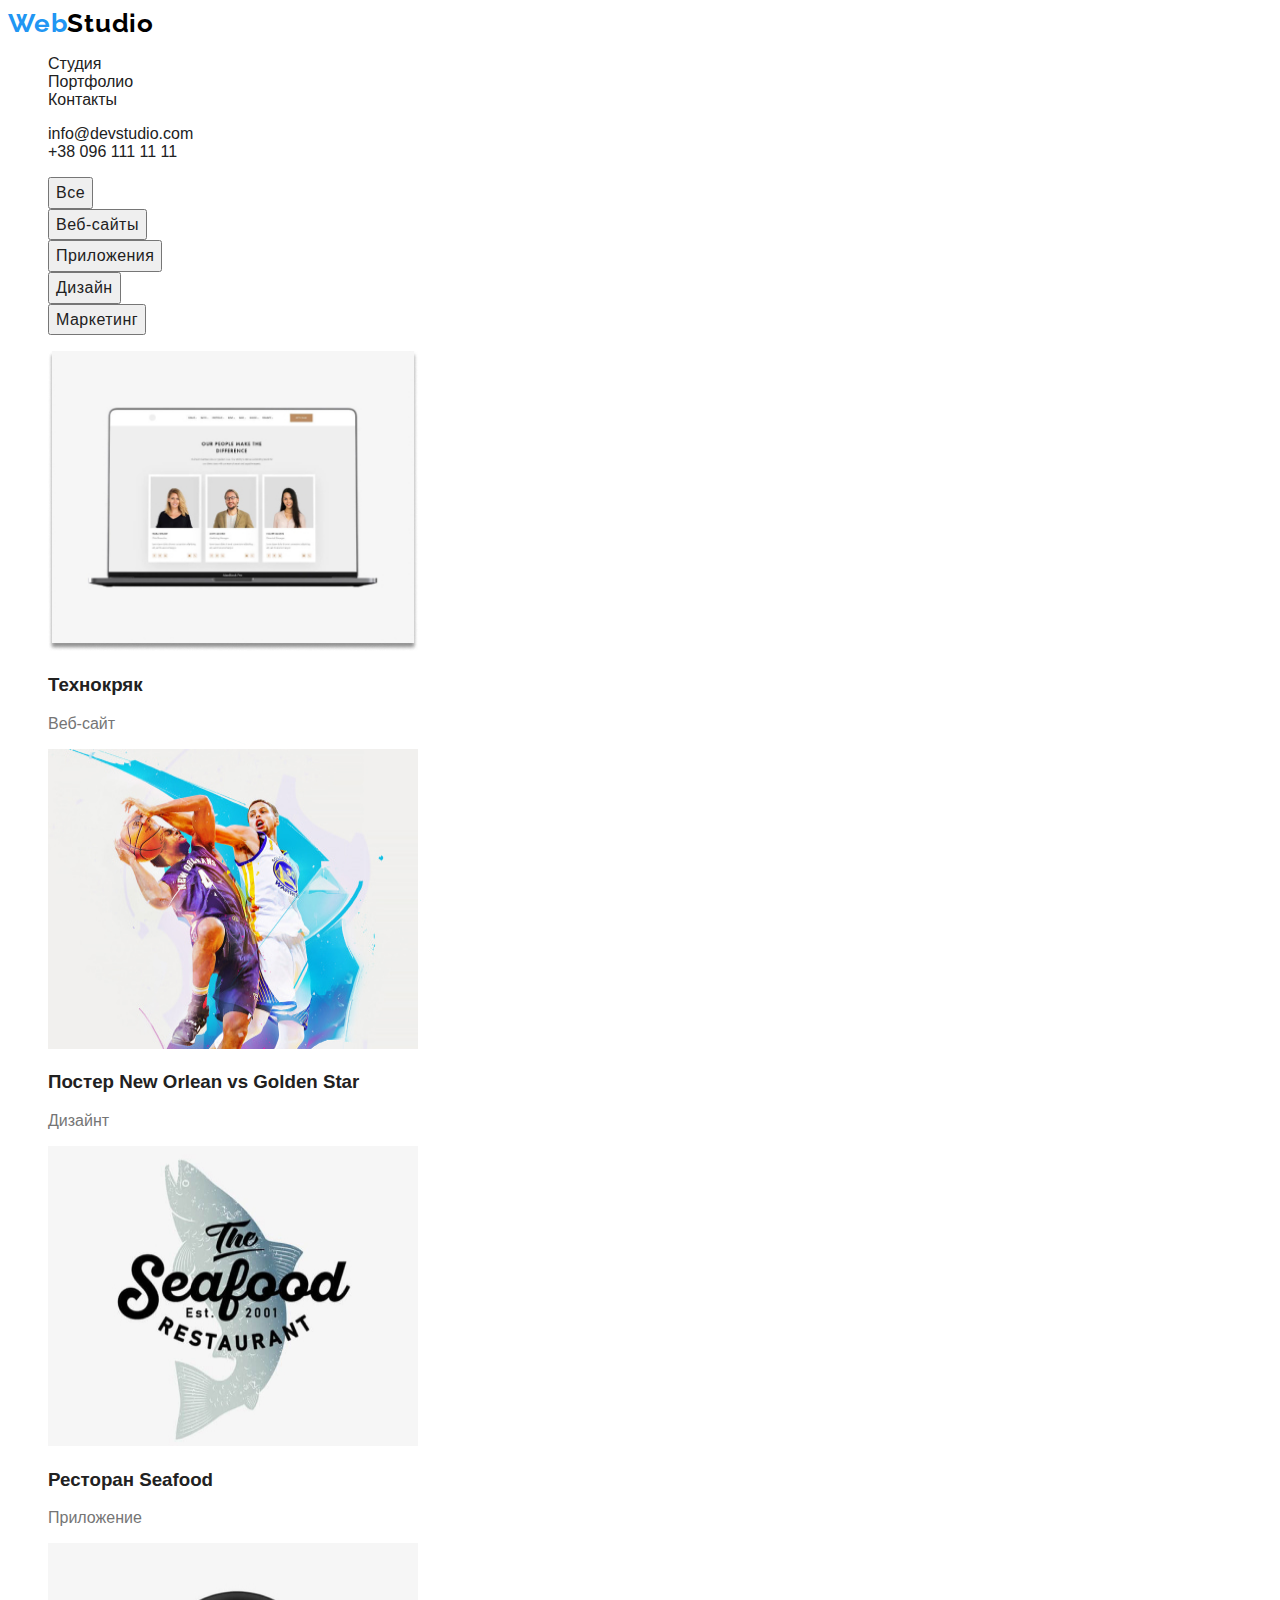
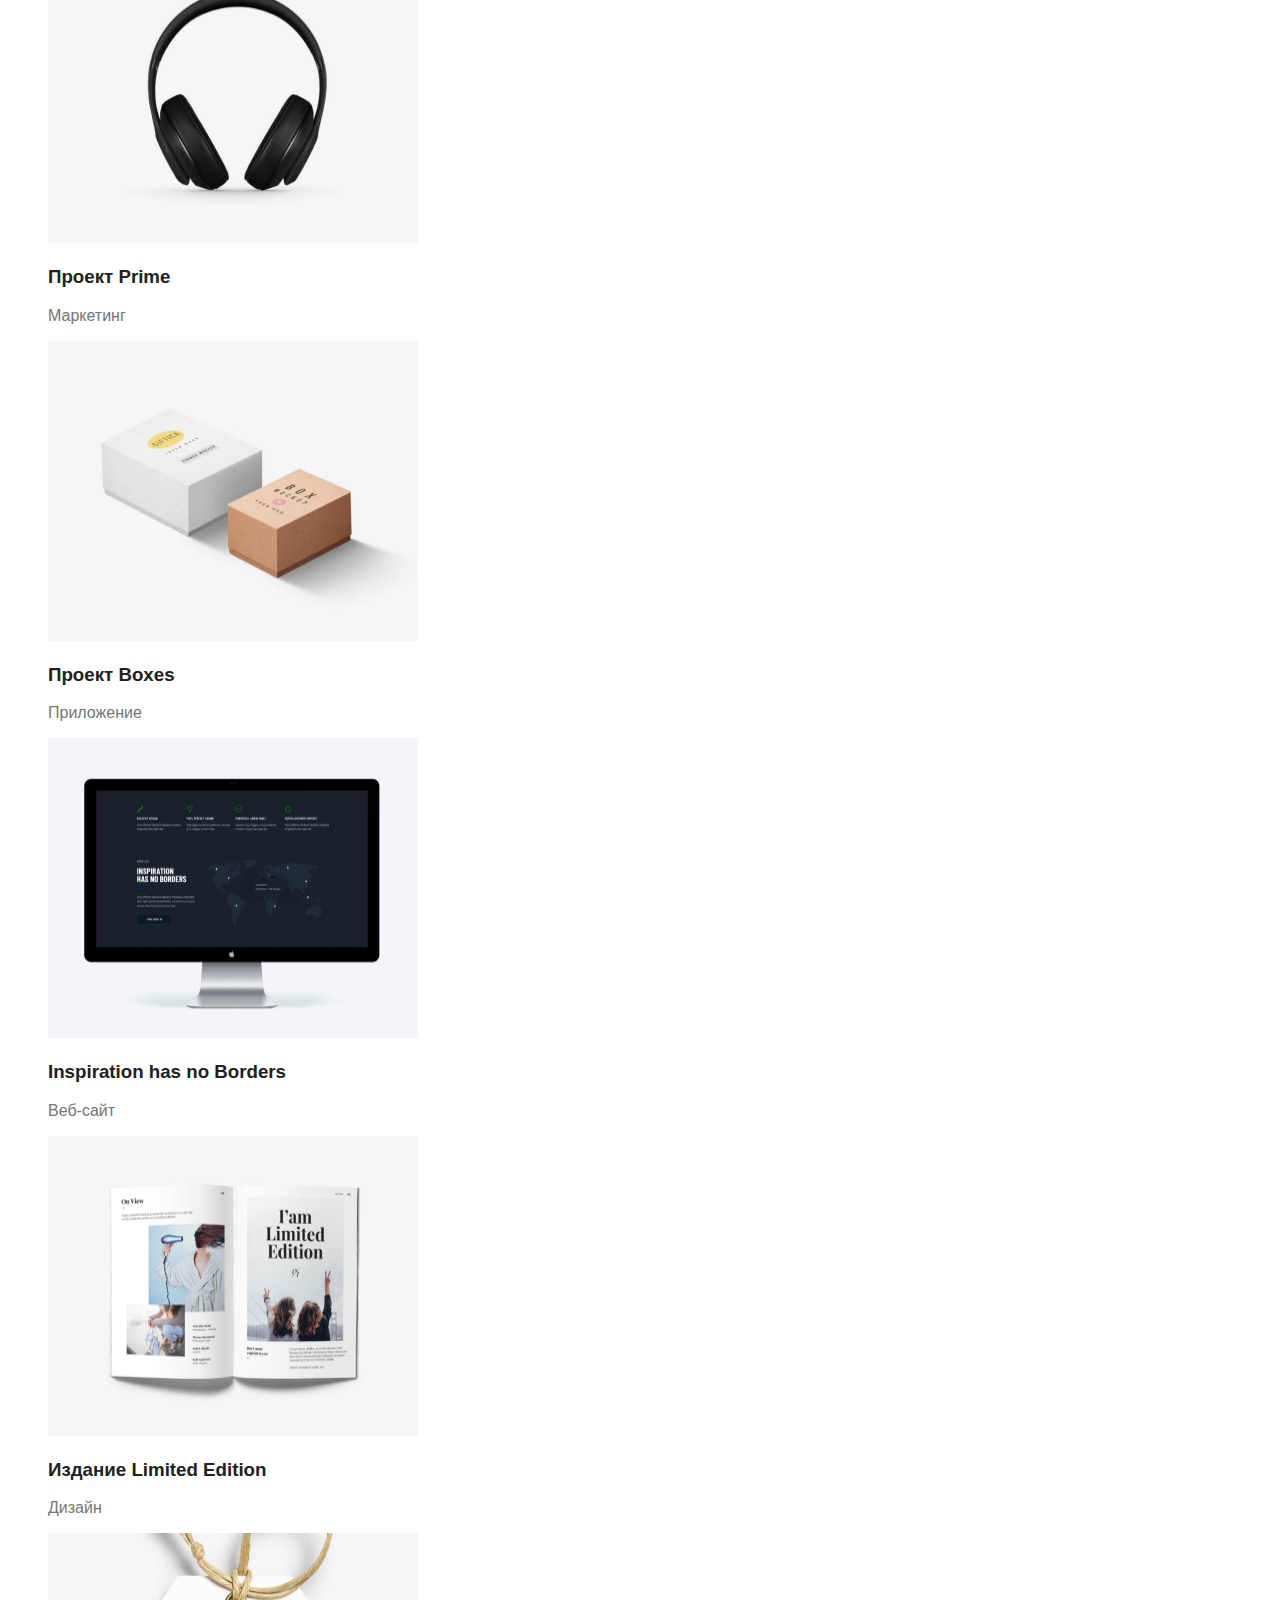
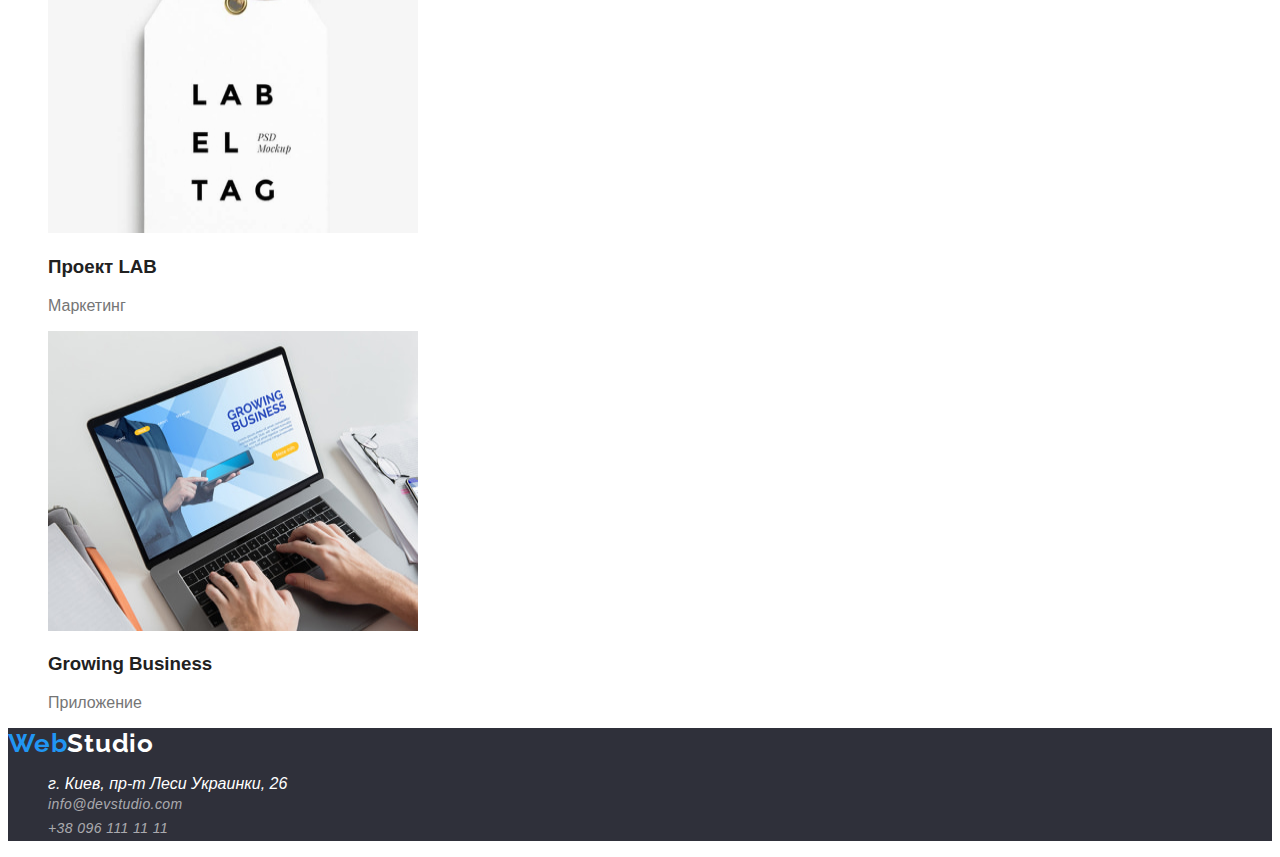
==== portfolio.html @ 15fe9e62 "Class footer" ====
<!DOCTYPE html>
<html lang="ru">
<head>
    <meta charset="UTF-8">
    <meta http-equiv="X-UA-Compatible" content="IE=edge">
    <meta name="viewport" content="width=device-width, initial-scale=1.0">
    <title>Портфолио</title>
    <link href="https://fonts.googleapis.com/css2?family=Raleway:wght@700&family=Roboto:wght@400;500;700;900&display=swap" 
    rel="stylesheet">
    <link rel="stylesheet" href="./css/styles.css">
</head>
<body>
    <!-- навигация -->
    <header>
        <a href="#" class="logo"><span>Web</span>Studio</a>
        <nav class="site-nav">
            <ul>
                <li><a href="index.html">Студия</a></li>
                <li><a href="portfolio.html">Портфолио</a></li>
                <li><a href="#">Контакты</a></li>
            </ul>
        </nav>
        <ul class="auth-nav">
            <li><a href="mailto:info@devstudio.com">info@devstudio.com</a></li>
            <li><a href="tel:+380961111111">+38 096 111 11 11</a></li>
        </ul>
    </header>
    <main>
        <!-- Кнопки фильтра -->
        <section>
            <h1 hidden>Фильтр</h1>
            <ul>
                <li><button type="button" class="button-filtr">Все</button></li>
                <li><button type="button" class="button-filtr">Веб-сайты</button></li>
                <li><button type="button" class="button-filtr">Приложения</button></li>
                <li><button type="button" class="button-filtr">Дизайн</button></li>
                <li><button type="button" class="button-filtr">Маркетинг</button></li>
            </ul>
        </section>
   


    <!-- Секция Портфолио -->
        <section>
            <h2 hidden >Портфолио</h2>
            <ul>
                <li>
                    <img src="./images/portfolio/imgp1.jpg" alt="Экран ноутбука" 
                    width="370" 
                    height="300">
                    <h3 class="title">Технокряк</h3> 
                    <p>Веб-сайт</p>
                </li>
                <li>
                    <img src="./images/portfolio/imgp2.jpg" alt="Баскетболисты" 
                    width="370" 
                    height="300">
                    <h3 class="title">Постер New Orlean vs Golden Star</h3> 
                    <p>Дизайнт</p>
                </li>
                <li>
                    <img src="./images/portfolio/imgp3.jpg" alt="Логотип ресторана Seafood" 
                    width="370" 
                    height="300">
                    <h3 class="title">Ресторан Seafood</h3> 
                    <p>Приложение</p>
                </li>
                <li>
                    <img src="./images/portfolio/imgp4.jpg" alt="Безпроводные наушники"
                    
                    width="370" 
                    height="300">
                    <h3 class="title">Проект Prime</h3> 
                    <p>Маркетинг</p>
                </li>
                <li>
                    <img src="./images/portfolio/imgp5.jpg" alt="Две коробки" 
                    width="370" 
                    height="300">
                    <h3 class="title">Проект Boxes</h3> 
                    <p>Приложение</p>
                </li>
                <li>
                    <img src="./images/portfolio/imgp6.jpg" alt="Екран компьютера"
                    width="370"
                    height="300">
                    <h3 class="title">Inspiration has no Borders</h3> 
                    <p>Веб-сайт</p>
                </li>
                <li>
                    <img src="./images/portfolio/imgp7.jpg" alt="Развернутая книга" 
                    width="370" 
                    height="300">
                    <h3 class="title">Издание Limited Edition</h3> 
                    <p>Дизайн</p>
                </li>
                <li>
                    <img src="./images/portfolio/imgp8.jpg" alt="Бирка Labletag" 
                    width="370" 
                    height="300">
                    <h3 class="title">Проект LAB</h3> 
                    <p>Маркетинг</p>
                </li>
                <li>
                    <img src="./images/portfolio/imgp9.jpg" alt="Открытый Ноутбук" 
                    width="370" 
                    height="300">
                    <h3 class="title">Growing Business</h3> 
                    <p>Приложение</p>
                </li>
            </ul>
        </section>

    </main>
    <!-- Подвал, футер -->
    <footer class="footer">
        <a class="logo-foot" href="#"><span>Web</span>Studio</a>
        <address>
            <ul>
                <li>
                   <a class="link-map" href="https://goo.gl/maps/UUaV6C99xNGQSZhZA">г. Киев, пр-т Леси Украинки, 26</a></li>
                <li><a class="contacts" href="mailto:info@devstudio.com">info@devstudio.com</a></li>
                <li><a class="contacts" href="tel:+380961111111">+38 096 111 11 11</a></li>
            </ul>        
        </address>      
    </footer>
   
</body>
</html>
---- css/styles.css ----
:root {
  --acsent-color: #2196f3;
}
body {
  background-color: #ffffff;
  color: #757575;
  font-family: 'Roboto';
  font-family: sans-serif;
}

/* Цвет логотипа */
.logo {
  color: #000000;
  font-family: 'Raleway';
  font-weight: 700;
  font-size: 26px;
  line-height: 1.2;
  letter-spacing: 0.03em;
}
.logo:hover,
.logo:focus {
  color: var(--acsent-color);
}
span {
  color: var(--acsent-color);
}
/* ссылки без подчеркивания */
a {
  text-decoration: none;
  color: #212121;
}
a:hover,
a:focus {
  color: var(--acsent-color);
}
/* Список без маркеров */
ul {
  list-style: none;
}
/* Навигация и автор */
.site-nav .auto-nav {
  font-size: 14px;
  font-weight: 500;
  line-height: 1.1;
  letter-spacing: 0.02em;
}
/* Заголовок 1   */
.order-type {
  background-color: #2f303a;
}
h1 {
  color: #ffffff;
  font-weight: 900;
  font-size: 44px;
  line-height: 1.4;
  text-align: center;
  letter-spacing: 0.06em;
  text-transform: uppercase;
}
/* Цвет заголовков h2, h3 */
.title {
  color: #212121;
}
/* Курсор кнопки */
button {
  cursor: pointer;
}
/* Кнопка Заказать услугу */
.button-order {
  background-color: #2196f3;
  color: #ffffff;
  font-weight: 700;
  font-size: 16px;
  line-height: 1.8;
  display: flex;
  letter-spacing: 0.06em;
}

.button-order:hover,
.button-order:focus {
  opacity: 0.5;
}
/* Кнопки фильтра */
.button-filtr {
  color: #212121;
  font-weight: 500;
  font-size: 16px;
  text-align: center;
  line-height: 1.6;
  letter-spacing: 0.03em;
}
.button-filtr:hover,
.button-filtr:focus {
  background-color: #2196f3;
  color: #ffffff;
}
/* Footer */
.footer {
  background-color: #2f303a;
}
.logo-foot {
  color: #ffffff;
  font-family: 'Raleway';
  font-weight: 700;
  font-size: 26px;
  line-height: 1.2;
  letter-spacing: 0.03em;
}
/* Адрес - карта */
.link-map {
  color: #ffffff;
}

.contacts {
  color: #ffffff99;
  font-size: 14px;
  line-height: 1.7;
  letter-spacing: 0.03em;
}
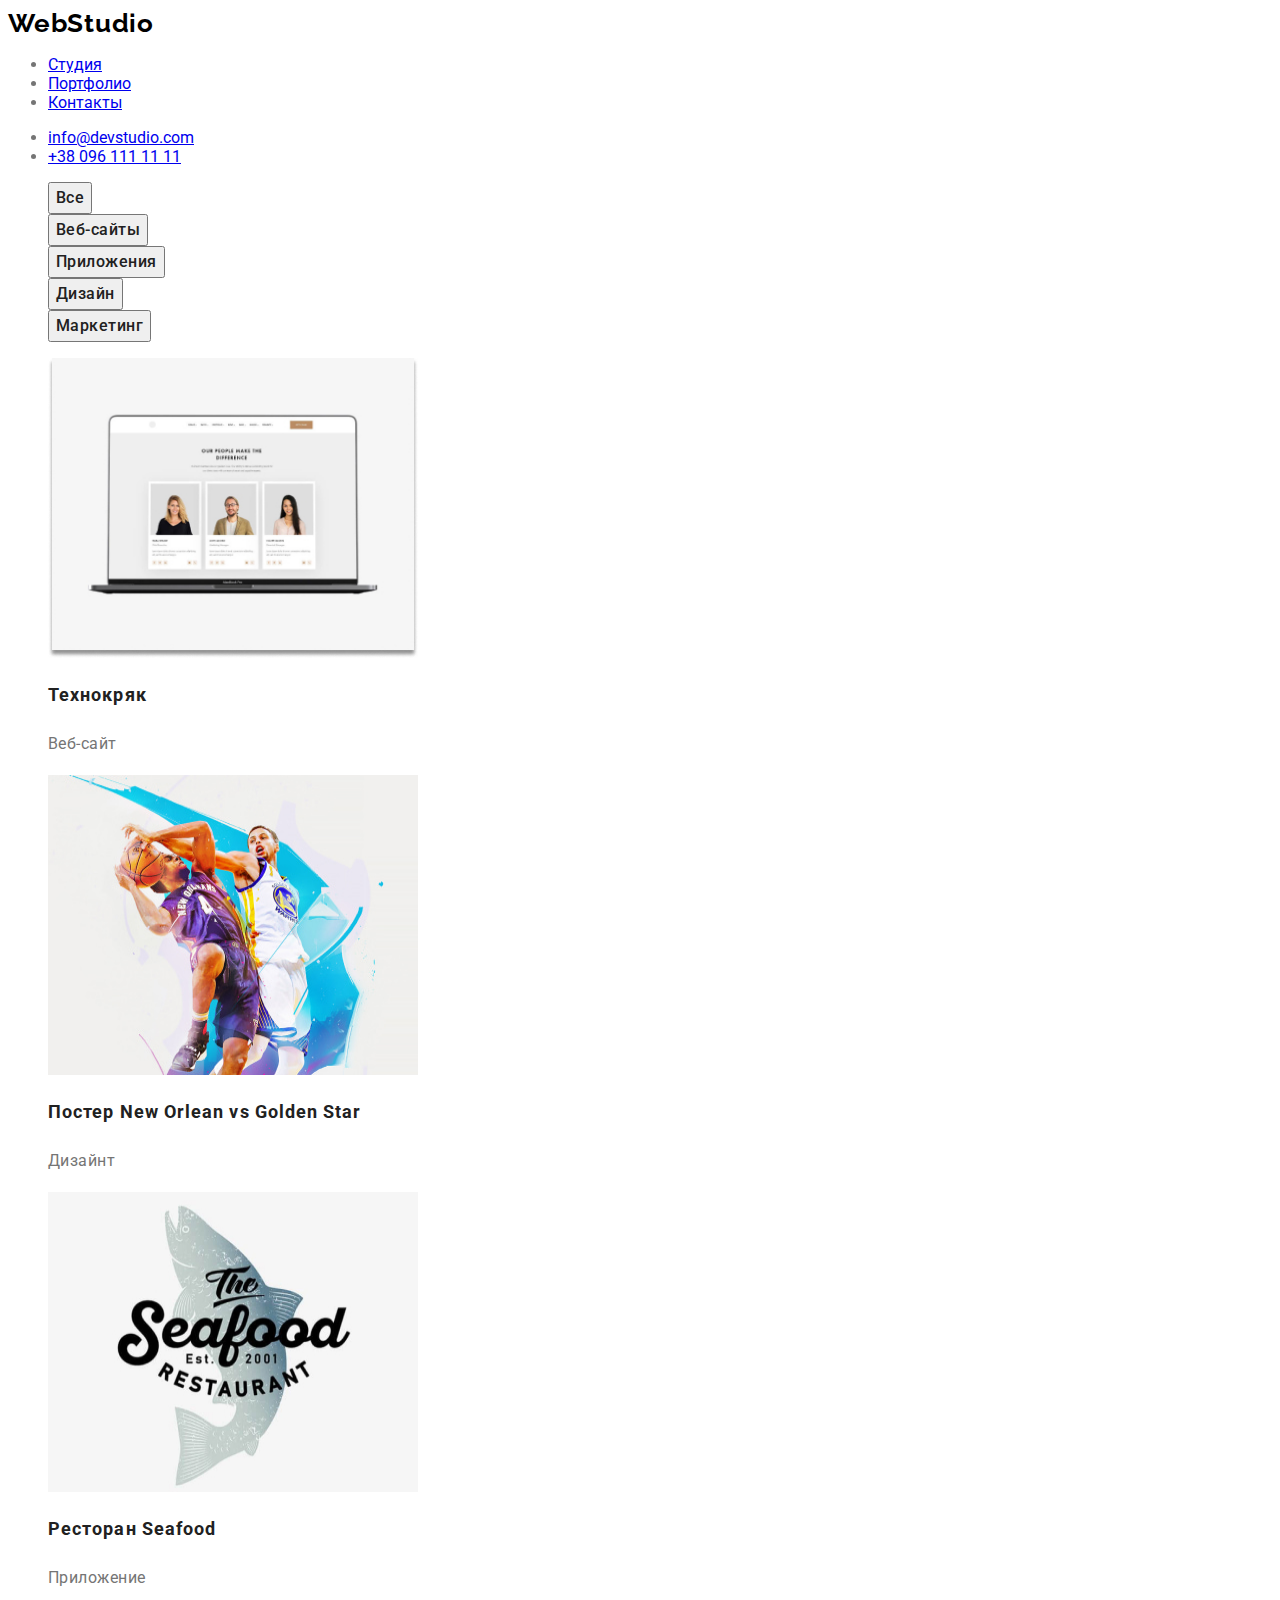
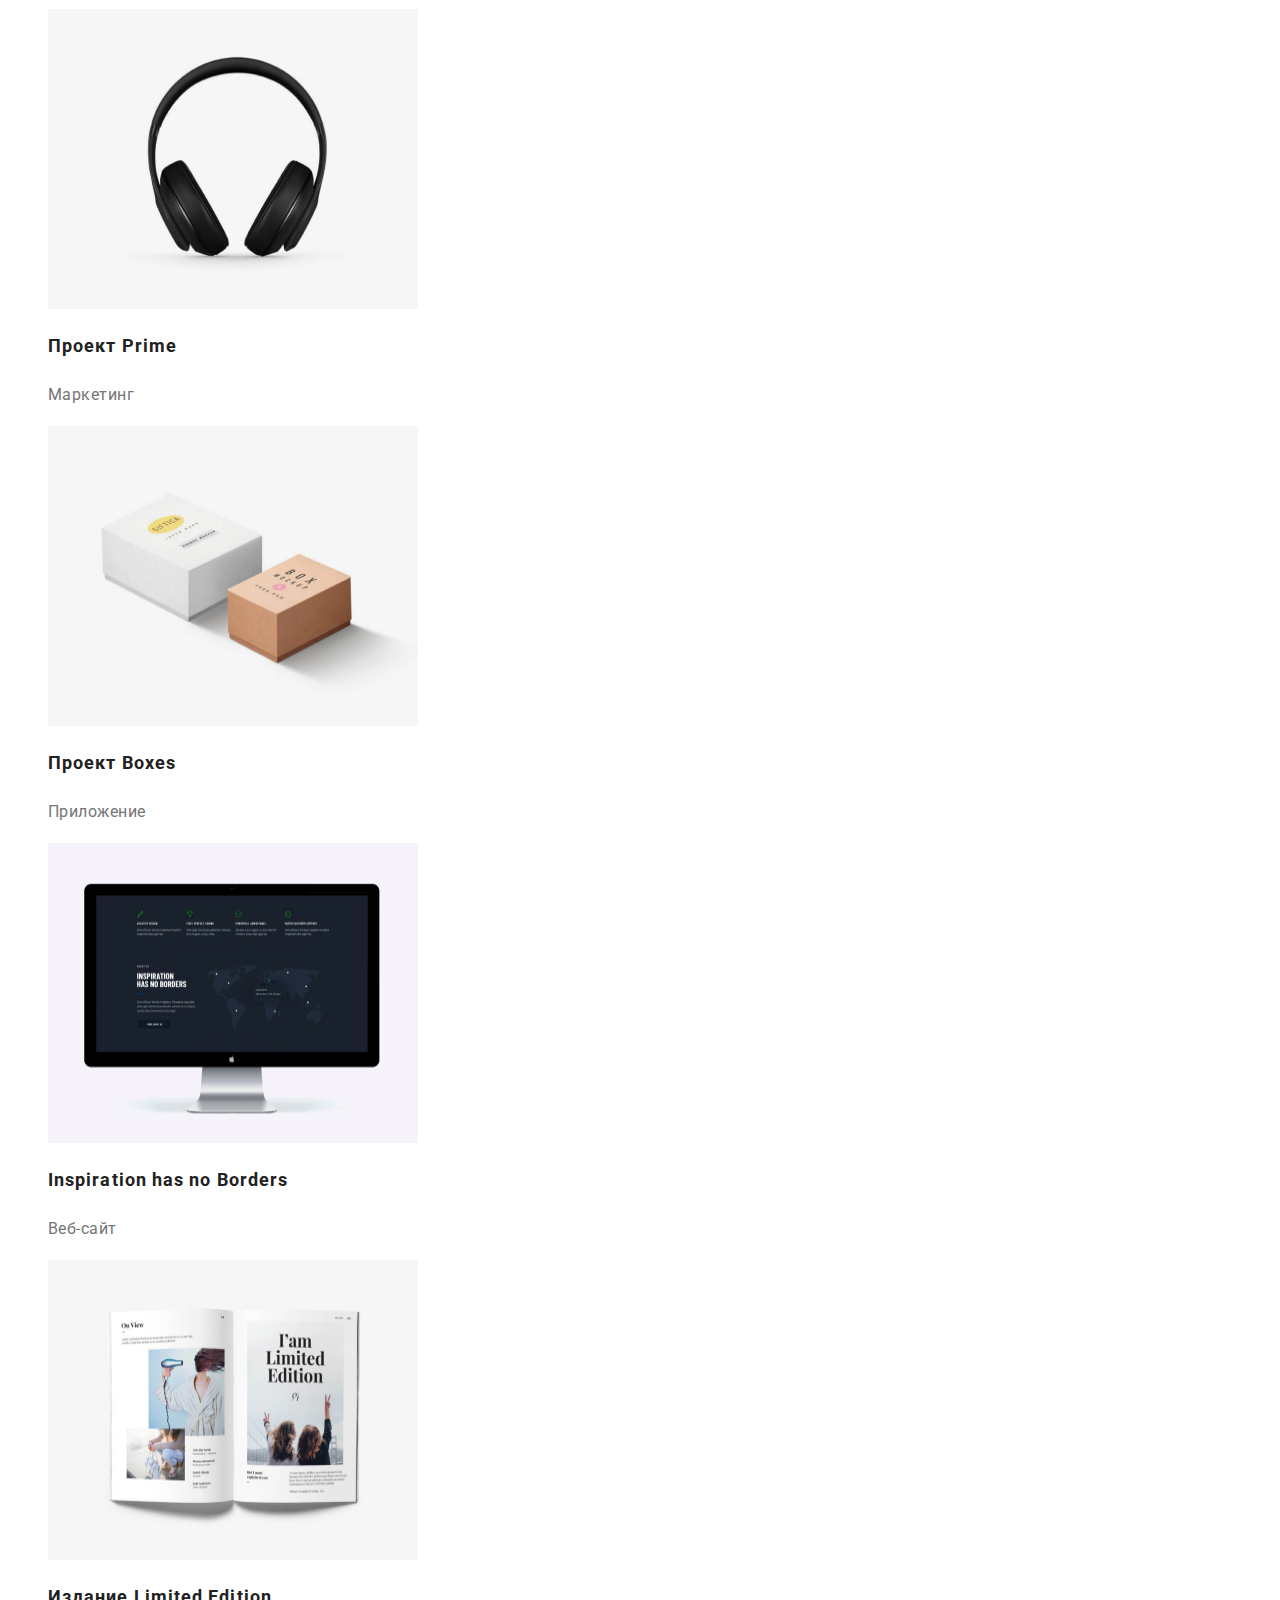
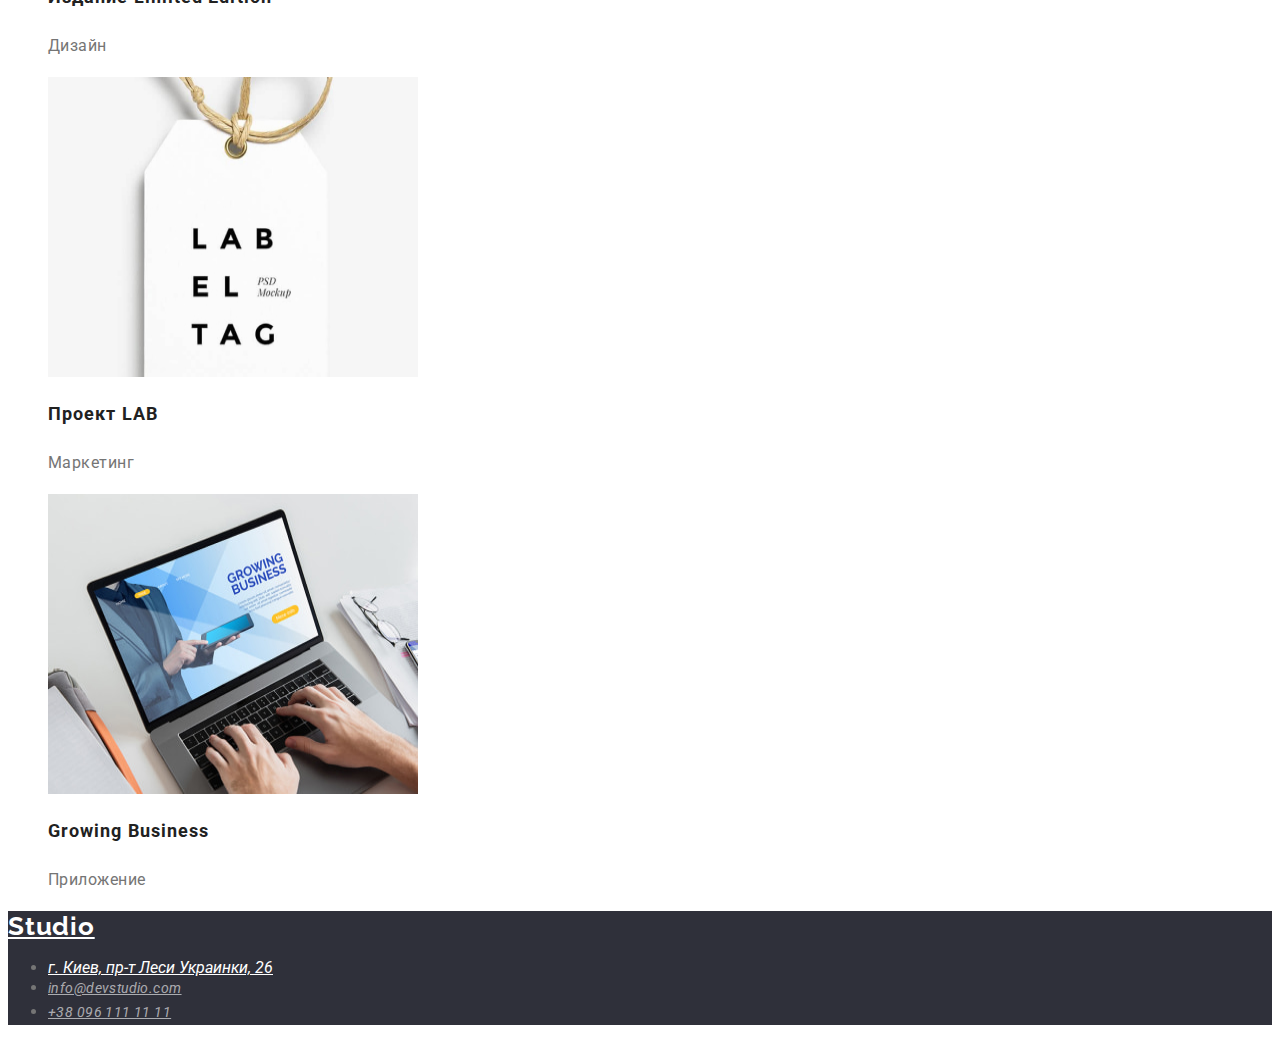
==== commit c3f6f859: "edit" ====
--- a/portfolio.html
+++ b/portfolio.html
@@ -12,7 +12,7 @@
 <body>
     <!-- навигация -->
     <header>
-        <a href="#" class="logo"><span>Web</span>Studio</a>
+        <a href="#" class="logo">WebStudio</a>
         <nav class="site-nav">
             <ul>
                 <li><a href="index.html">Студия</a></li>
@@ -29,84 +29,79 @@
         <!-- Кнопки фильтра -->
         <section>
             <h1 hidden>Фильтр</h1>
-            <ul>
+            <ul class="button-items">
                 <li><button type="button" class="button-filtr">Все</button></li>
                 <li><button type="button" class="button-filtr">Веб-сайты</button></li>
                 <li><button type="button" class="button-filtr">Приложения</button></li>
                 <li><button type="button" class="button-filtr">Дизайн</button></li>
                 <li><button type="button" class="button-filtr">Маркетинг</button></li>
             </ul>
-        </section>
-   
-
 
     <!-- Секция Портфолио -->
-        <section>
-            <h2 hidden >Портфолио</h2>
-            <ul>
-                <li>
+            <ul class="gallery">
+                <li class="gallery-item">
                     <img src="./images/portfolio/imgp1.jpg" alt="Экран ноутбука" 
                     width="370" 
                     height="300">
-                    <h3 class="title">Технокряк</h3> 
-                    <p>Веб-сайт</p>
+                    <h2 class="gallery-title">Технокряк</h2> 
+                    <p class="gallery-text">Веб-сайт</p>
                 </li>
-                <li>
+                <li class="gallery-item">
                     <img src="./images/portfolio/imgp2.jpg" alt="Баскетболисты" 
                     width="370" 
                     height="300">
-                    <h3 class="title">Постер New Orlean vs Golden Star</h3> 
-                    <p>Дизайнт</p>
+                    <h2 class="gallery-title">Постер New Orlean vs Golden Star</h2> 
+                    <p class="gallery-text">Дизайнт</p>
                 </li>
-                <li>
+                <li class="gallery-item">
                     <img src="./images/portfolio/imgp3.jpg" alt="Логотип ресторана Seafood" 
                     width="370" 
                     height="300">
-                    <h3 class="title">Ресторан Seafood</h3> 
-                    <p>Приложение</p>
+                    <h2 class="gallery-title">Ресторан Seafood</h2> 
+                    <p class="gallery-text">Приложение</p>
                 </li>
-                <li>
+                <li class="gallery-item">
                     <img src="./images/portfolio/imgp4.jpg" alt="Безпроводные наушники"
                     
                     width="370" 
                     height="300">
-                    <h3 class="title">Проект Prime</h3> 
-                    <p>Маркетинг</p>
+                    <h2 class="gallery-title">Проект Prime</h2> 
+                    <p class="gallery-text">Маркетинг</p>
                 </li>
-                <li>
+                <li class="gallery-item">
                     <img src="./images/portfolio/imgp5.jpg" alt="Две коробки" 
                     width="370" 
                     height="300">
-                    <h3 class="title">Проект Boxes</h3> 
-                    <p>Приложение</p>
+                    <h2 class="gallery-title">Проект Boxes</h2> 
+                    <p class="gallery-text">Приложение</p>
                 </li>
-                <li>
+                <li class="gallery-item">
                     <img src="./images/portfolio/imgp6.jpg" alt="Екран компьютера"
                     width="370"
                     height="300">
-                    <h3 class="title">Inspiration has no Borders</h3> 
-                    <p>Веб-сайт</p>
+                    <h2 class="gallery-title">Inspiration has no Borders</h2> 
+                    <p class="gallery-text">Веб-сайт</p>
                 </li>
-                <li>
+                <li class="gallery-item">
                     <img src="./images/portfolio/imgp7.jpg" alt="Развернутая книга" 
                     width="370" 
                     height="300">
-                    <h3 class="title">Издание Limited Edition</h3> 
-                    <p>Дизайн</p>
+                    <h2 class="gallery-title">Издание Limited Edition</h2> 
+                    <p class="gallery-text">Дизайн</p>
                 </li>
-                <li>
+                <li class="gallery-item">
                     <img src="./images/portfolio/imgp8.jpg" alt="Бирка Labletag" 
                     width="370" 
                     height="300">
-                    <h3 class="title">Проект LAB</h3> 
-                    <p>Маркетинг</p>
+                    <h2 class="gallery-title">Проект LAB</h2> 
+                    <p class="gallery-text">Маркетинг</p>
                 </li>
-                <li>
+                <li class="gallery-item">
                     <img src="./images/portfolio/imgp9.jpg" alt="Открытый Ноутбук" 
                     width="370" 
                     height="300">
-                    <h3 class="title">Growing Business</h3> 
-                    <p>Приложение</p>
+                    <h2 class="gallery-title">Growing Business</h2> 
+                    <p class="gallery-text">Приложение</p>
                 </li>
             </ul>
         </section>
@@ -114,7 +109,7 @@
     </main>
     <!-- Подвал, футер -->
     <footer class="footer">
-        <a class="logo-foot" href="#"><span>Web</span>Studio</a>
+        <a class="logo-foot" href="#">Studio</a>
         <address>
             <ul>
                 <li>
--- a/css/styles.css
+++ b/css/styles.css
@@ -4,8 +4,7 @@
 body {
   background-color: #ffffff;
   color: #757575;
-  font-family: 'Roboto';
-  font-family: sans-serif;
+  font-family: 'Roboto', sans-serif;
 }
 
 /* Цвет логотипа */
@@ -16,78 +15,110 @@
   font-size: 26px;
   line-height: 1.2;
   letter-spacing: 0.03em;
+  text-decoration: none;
 }
 .logo:hover,
 .logo:focus {
   color: var(--acsent-color);
 }
-span {
-  color: var(--acsent-color);
-}
 /* ссылки без подчеркивания */
-a {
+/* a {
   text-decoration: none;
   color: #212121;
 }
 a:hover,
 a:focus {
   color: var(--acsent-color);
+} */
+
+/* Навигация и автор
+.nav-items {
+  text-decoration: none;
 }
-/* Список без маркеров */
-ul {
-  list-style: none;
-}
-/* Навигация и автор */
-.site-nav .auto-nav {
+.nav-link .auto-nav {
+  font-family: 'Roboto';
+  font-style: normal;
+  font-weight: 500;
   font-size: 14px;
-  font-weight: 500;
   line-height: 1.1;
   letter-spacing: 0.02em;
-}
+  color: #212121;
+  text-decoration: none;
+} */
 /* Заголовок 1   */
 .order-type {
   background-color: #2f303a;
 }
-h1 {
-  color: #ffffff;
+
+.order-title {
+  font-family: 'Roboto';
+  font-style: normal;
   font-weight: 900;
   font-size: 44px;
-  line-height: 1.4;
+  line-height: 1.36;
   text-align: center;
   letter-spacing: 0.06em;
   text-transform: uppercase;
-}
-/* Цвет заголовков h2, h3 */
-.title {
-  color: #212121;
-}
-/* Курсор кнопки */
-button {
-  cursor: pointer;
+  color: #ffffff;
 }
 /* Кнопка Заказать услугу */
 .button-order {
-  background-color: #2196f3;
-  color: #ffffff;
+  font-family: 'Roboto';
+  font-style: normal;
   font-weight: 700;
   font-size: 16px;
-  line-height: 1.8;
+  line-height: 1.88;
   display: flex;
+  align-items: center;
+  text-align: center;
   letter-spacing: 0.06em;
+  color: #ffffff;
+  background-color: #2196f3;
+  cursor: pointer;
 }
 
 .button-order:hover,
 .button-order:focus {
   opacity: 0.5;
 }
+/* Галерея */
+/* Список без маркеров */
+.gallery {
+  list-style: none;
+}
+.gallery-title {
+  font-family: 'Roboto';
+  font-style: normal;
+  font-weight: 700;
+  font-size: 18px;
+  line-height: 2;
+  letter-spacing: 0.06em;
+  color: #212121;
+}
+.gallery-text {
+  font-family: 'Roboto';
+  font-style: normal;
+  font-weight: 400;
+  font-size: 16px;
+  line-height: 1.88;
+  letter-spacing: 0.03em;
+  color: #757575;
+}
+
 /* Кнопки фильтра */
+.button-items {
+  list-style: none;
+}
 .button-filtr {
-  color: #212121;
+  font-family: 'Roboto';
+  font-style: normal;
   font-weight: 500;
   font-size: 16px;
+  line-height: 1.62;
   text-align: center;
-  line-height: 1.6;
   letter-spacing: 0.03em;
+  color: #212121;
+  cursor: pointer;
 }
 .button-filtr:hover,
 .button-filtr:focus {
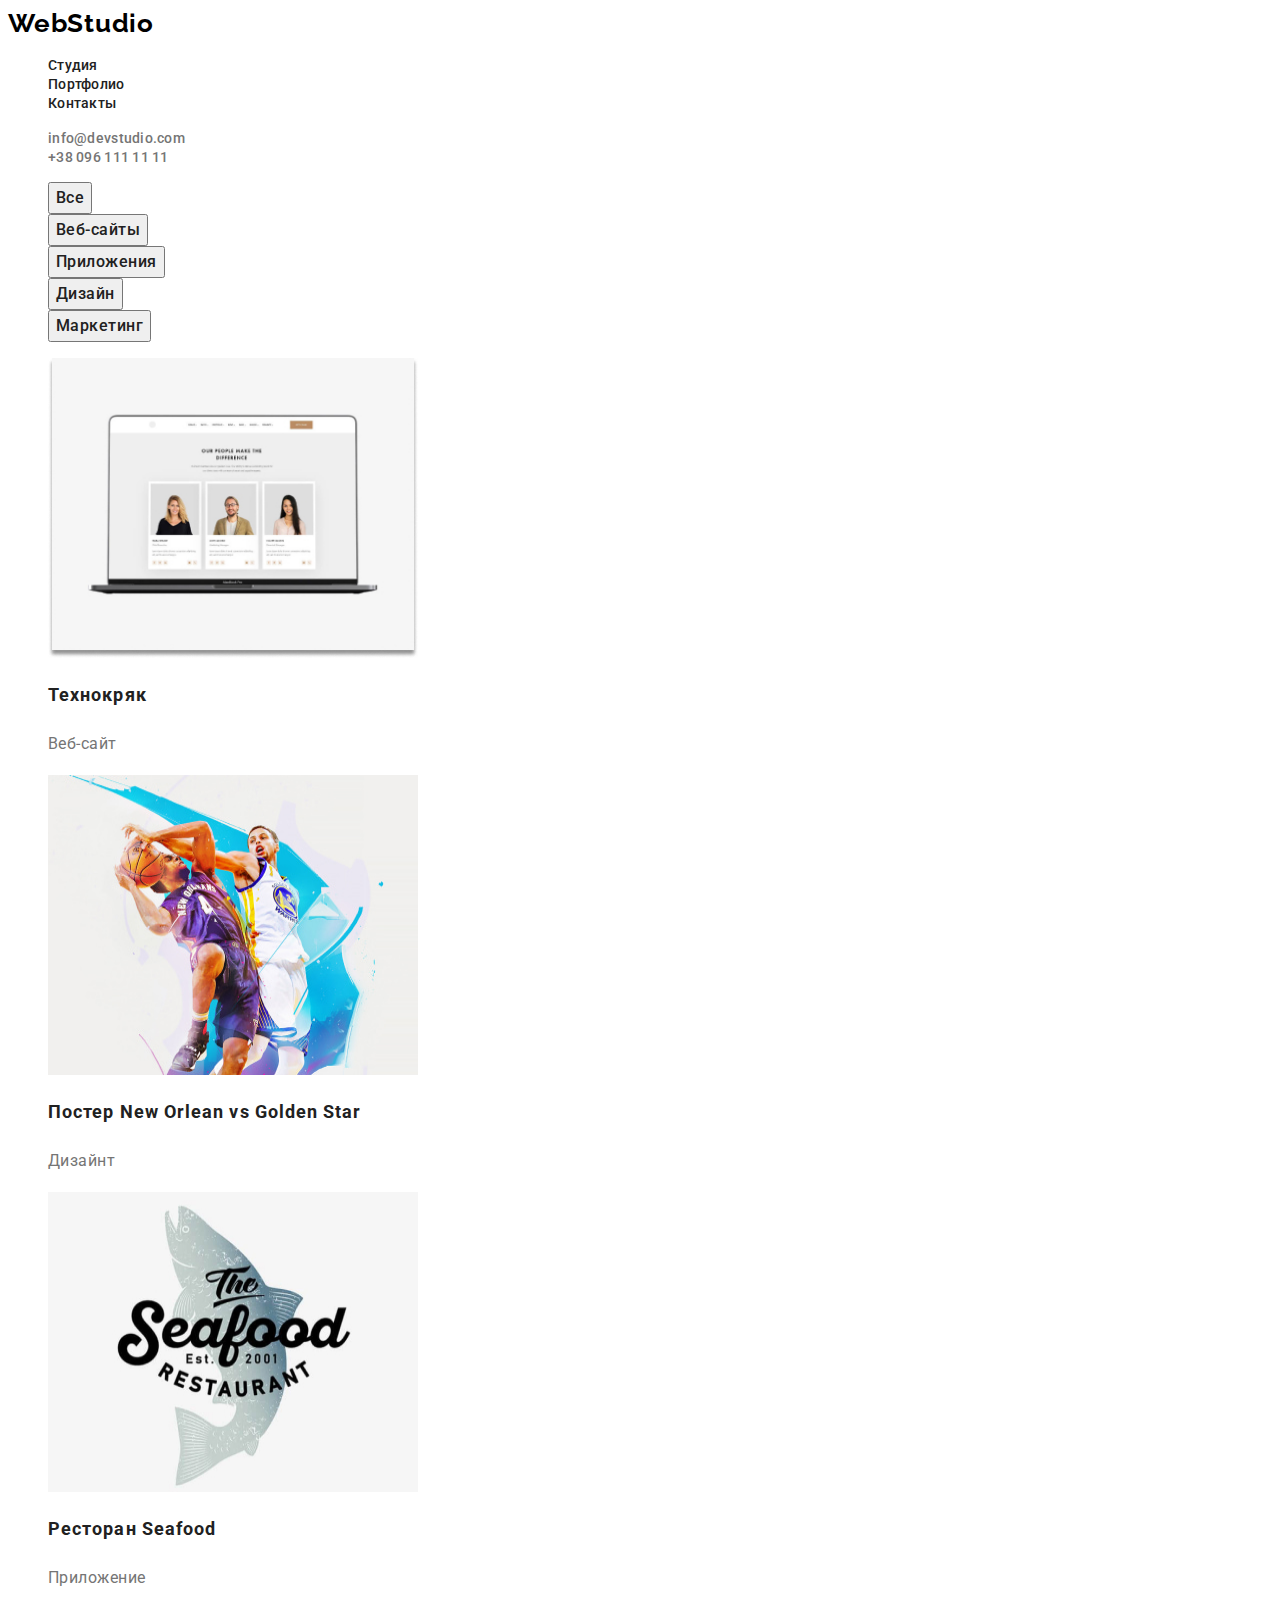
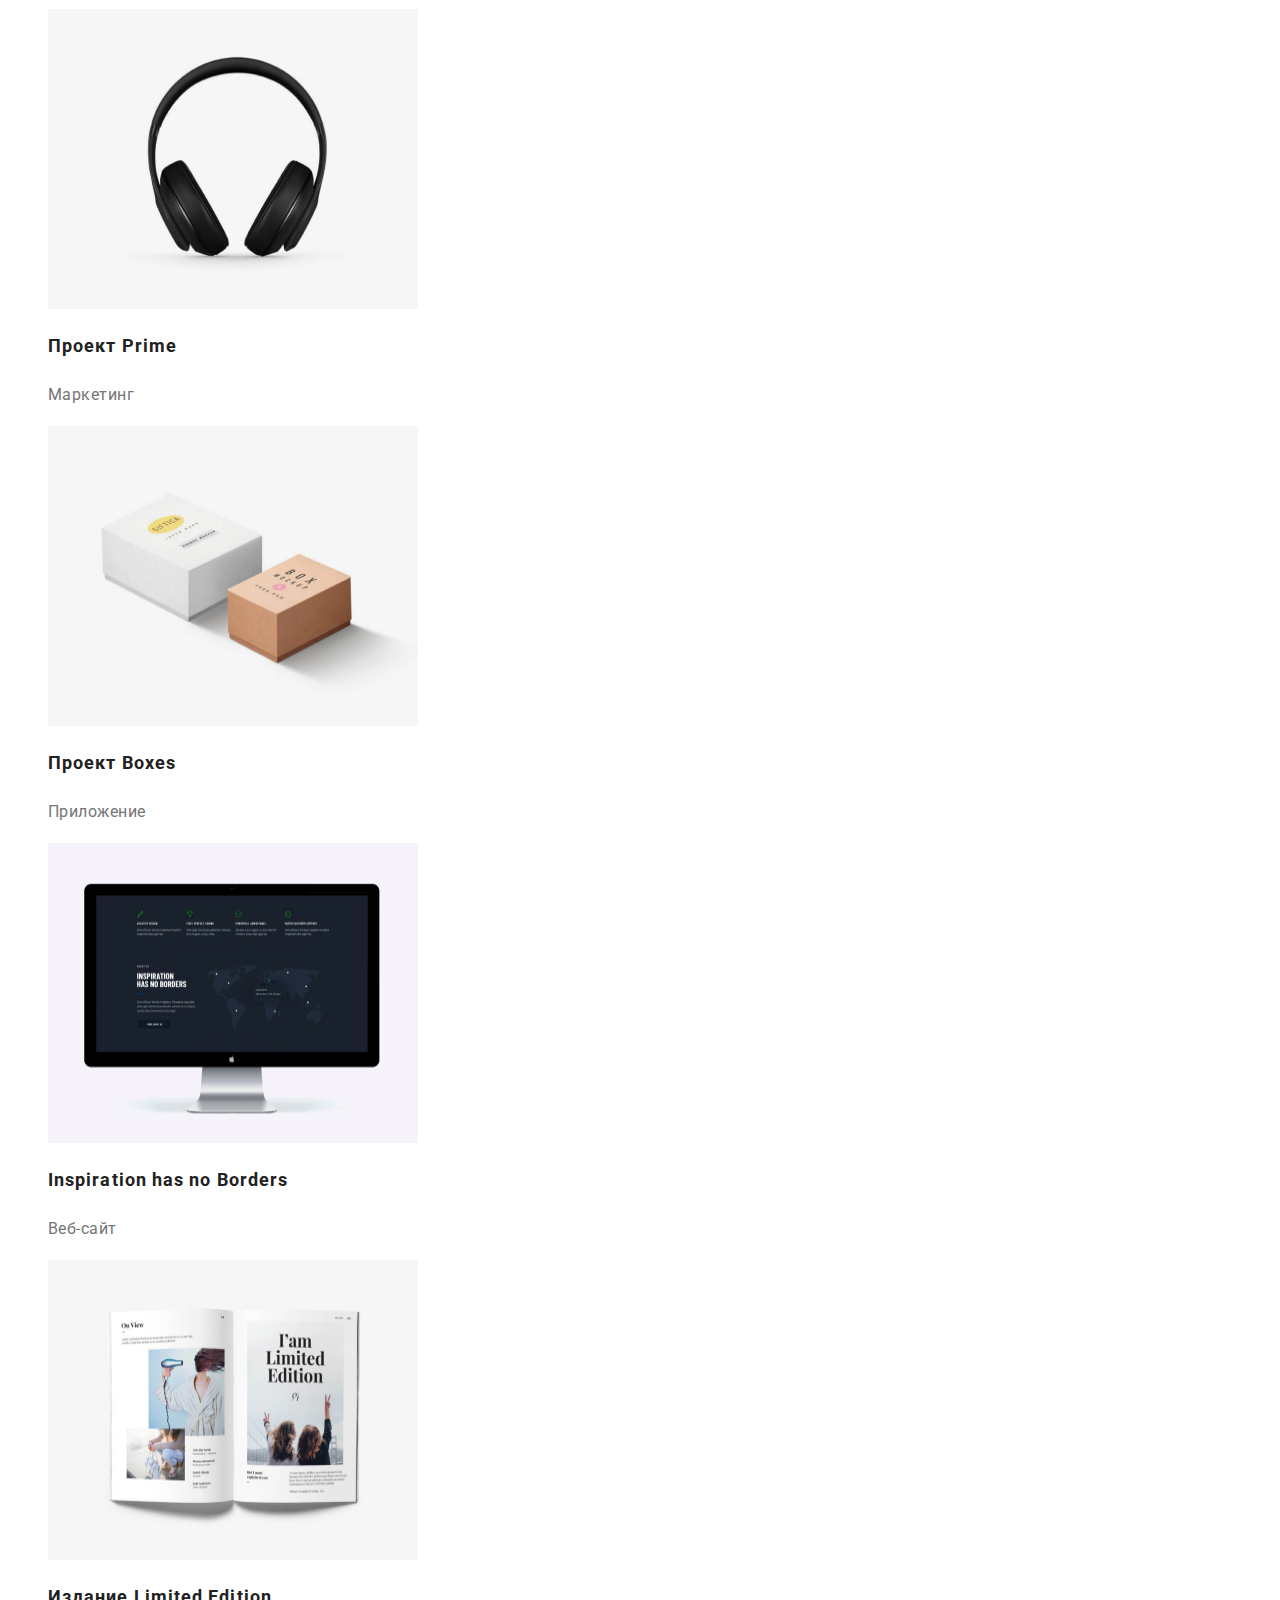
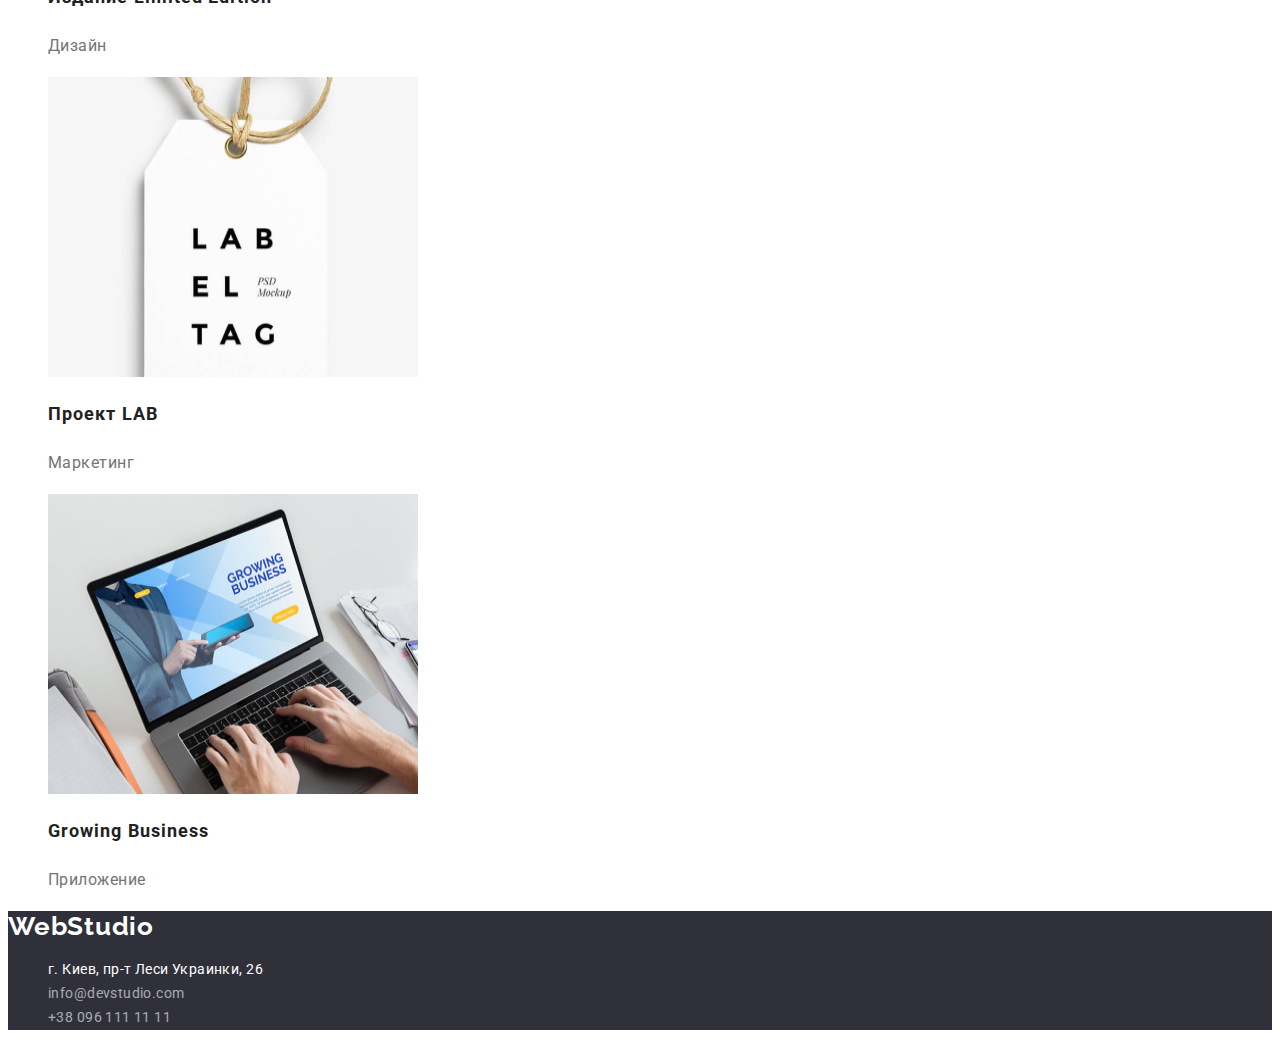
==== commit c2e7cee2: "edit" ====
--- a/portfolio.html
+++ b/portfolio.html
@@ -13,16 +13,16 @@
     <!-- навигация -->
     <header>
         <a href="#" class="logo">WebStudio</a>
-        <nav class="site-nav">
-            <ul>
-                <li><a href="index.html">Студия</a></li>
-                <li><a href="portfolio.html">Портфолио</a></li>
-                <li><a href="#">Контакты</a></li>
+        <nav>
+            <ul class="nav-items">
+                <li><a class="nav-items-link" href="index.html" >Студия</a></li>
+                <li><a class="nav-items-link" href="portfolio.html" >Портфолио</a></li>
+                <li><a class="nav-items-link" href="#" >Контакты</a></li>
             </ul>
         </nav>
-        <ul class="auth-nav">
-            <li><a href="mailto:info@devstudio.com">info@devstudio.com</a></li>
-            <li><a href="tel:+380961111111">+38 096 111 11 11</a></li>
+        <ul class="autor">
+            <li><a class="autor-link" href="mailto:info@devstudio.com">info@devstudio.com</a></li>
+            <li><a class="autor-link" href="tel:+380961111111">+38 096 111 11 11</a></li>
         </ul>
     </header>
     <main>
@@ -109,11 +109,10 @@
     </main>
     <!-- Подвал, футер -->
     <footer class="footer">
-        <a class="logo-foot" href="#">Studio</a>
+        <a class="logo-foot" href="#">WebStudio</a>
         <address>
-            <ul>
-                <li>
-                   <a class="link-map" href="https://goo.gl/maps/UUaV6C99xNGQSZhZA">г. Киев, пр-т Леси Украинки, 26</a></li>
+            <ul class="footer-list">
+                <li><a class="link-map" href="https://goo.gl/maps/UUaV6C99xNGQSZhZA">г. Киев, пр-т Леси Украинки, 26</a></li>
                 <li><a class="contacts" href="mailto:info@devstudio.com">info@devstudio.com</a></li>
                 <li><a class="contacts" href="tel:+380961111111">+38 096 111 11 11</a></li>
             </ul>        
--- a/css/styles.css
+++ b/css/styles.css
@@ -21,21 +21,14 @@
 .logo:focus {
   color: var(--acsent-color);
 }
-/* ссылки без подчеркивания */
-/* a {
-  text-decoration: none;
-  color: #212121;
-}
-a:hover,
-a:focus {
-  color: var(--acsent-color);
-} */
-
-/* Навигация и автор
+
+/* Навигация  */
 .nav-items {
-  text-decoration: none;
-}
-.nav-link .auto-nav {
+  list-style: none;
+  
+}
+.nav-items-link{
+  text-decoration: none;
   font-family: 'Roboto';
   font-style: normal;
   font-weight: 500;
@@ -43,9 +36,31 @@
   line-height: 1.1;
   letter-spacing: 0.02em;
   color: #212121;
-  text-decoration: none;
-} */
-/* Заголовок 1   */
+}
+.nav-items-link:hover,
+.nav-items-link:focus{
+  color: var(--acsent-color);
+}
+.autor{
+  list-style: none;
+}
+.autor-link{
+  font-family: 'Roboto';
+  font-style: normal;
+  font-weight: 500;
+  font-size: 14px;
+  line-height: 1.1;
+  letter-spacing: 0.02em;
+  color: #757575;
+  text-decoration: none;
+}
+.autor-link:hover,
+.autor-link:focus{
+  color: var(--acsent-color);
+}
+  
+/* Блок решения 
+с кнопкой заказать услугу   */
 .order-type {
   background-color: #2f303a;
 }
@@ -60,6 +75,8 @@
   letter-spacing: 0.06em;
   text-transform: uppercase;
   color: #ffffff;
+  background-color: #2f303a;
+
 }
 /* Кнопка Заказать услугу */
 .button-order {
@@ -81,6 +98,79 @@
 .button-order:focus {
   opacity: 0.5;
 }
+/* Properties - Особенности */
+.properties{
+  list-style: none;
+}
+.properties-title{
+  font-family: 'Roboto';
+  font-style: normal;
+  font-weight: 700;
+  font-size: 14px;
+  line-height: 1.1;
+  letter-spacing: 0.03em;
+  text-transform: uppercase;
+  color: #212121;
+}
+.properties-text{
+  font-family: 'Roboto';
+  font-style: normal;
+  font-weight: 400;
+  font-size: 14px;
+  line-height: 1.71;
+  letter-spacing: 0.03em;
+  color: #757575;
+
+}
+/* Чем мы занимаемся */
+.work-title{
+  font-family: 'Roboto';
+  font-style: normal;
+  font-weight: 700;
+  font-size: 36px;
+  line-height: 1.17;
+  text-align: center;
+  letter-spacing: 0.03em;
+  color: #212121;
+}
+.work-items{
+  list-style: none;
+}
+
+/* Наша команда */
+.our-team{
+  font-family: 'Roboto';
+  font-style: normal;
+  font-weight: 700;
+  font-size: 36px;
+  line-height: 1.17;
+  text-align: center;
+  letter-spacing: 0.03em;
+  color: #212121;
+}
+.our-team-items{
+  list-style: none;
+}
+.our-team-title{
+  font-family: 'Roboto';
+  font-style: normal;
+  font-weight: 500;
+  font-size: 16px;
+  line-height: 1.2;
+  /* text-align: center; */
+  letter-spacing: 0.03em;
+  color: #212121;
+}
+.our-team-text{
+  font-family: 'Roboto';
+  font-style: normal;
+  font-weight: 400;
+  font-size: 16px;
+  line-height: 1.2;
+  /* text-align: center; */
+  letter-spacing: 0.03em;
+  color: #757575;
+}
 /* Галерея */
 /* Список без маркеров */
 .gallery {
@@ -128,6 +218,7 @@
 /* Footer */
 .footer {
   background-color: #2f303a;
+  
 }
 .logo-foot {
   color: #ffffff;
@@ -136,15 +227,41 @@
   font-size: 26px;
   line-height: 1.2;
   letter-spacing: 0.03em;
+  text-decoration: none;
+}
+.logo-foot:hover,
+.logo-foot:focus{
+  color: var(--acsent-color);
+}
+.footer-list{
+  list-style: none;
 }
 /* Адрес - карта */
 .link-map {
-  color: #ffffff;
+  text-decoration: none;
+  font-family: 'Roboto';
+  font-style: normal;
+  font-weight: 400;
+  font-size: 14px;
+  line-height: 1.71;
+  letter-spacing: 0.03em;
+  color: #FFFFFF;
 }
 
 .contacts {
+  font-family: 'Roboto';
+  font-style: normal;
+  font-weight: 400;
+  font-size: 14px;
+  line-height: 1.71;
+  letter-spacing: 0.03em;
   color: #ffffff99;
-  font-size: 14px;
-  line-height: 1.7;
-  letter-spacing: 0.03em;
-}
+  text-decoration: none;
+
+}
+.link-map:hover,
+.link-map:focus,
+.contacts:hover,
+.contacts:focus{
+  color: var(--acsent-color);
+}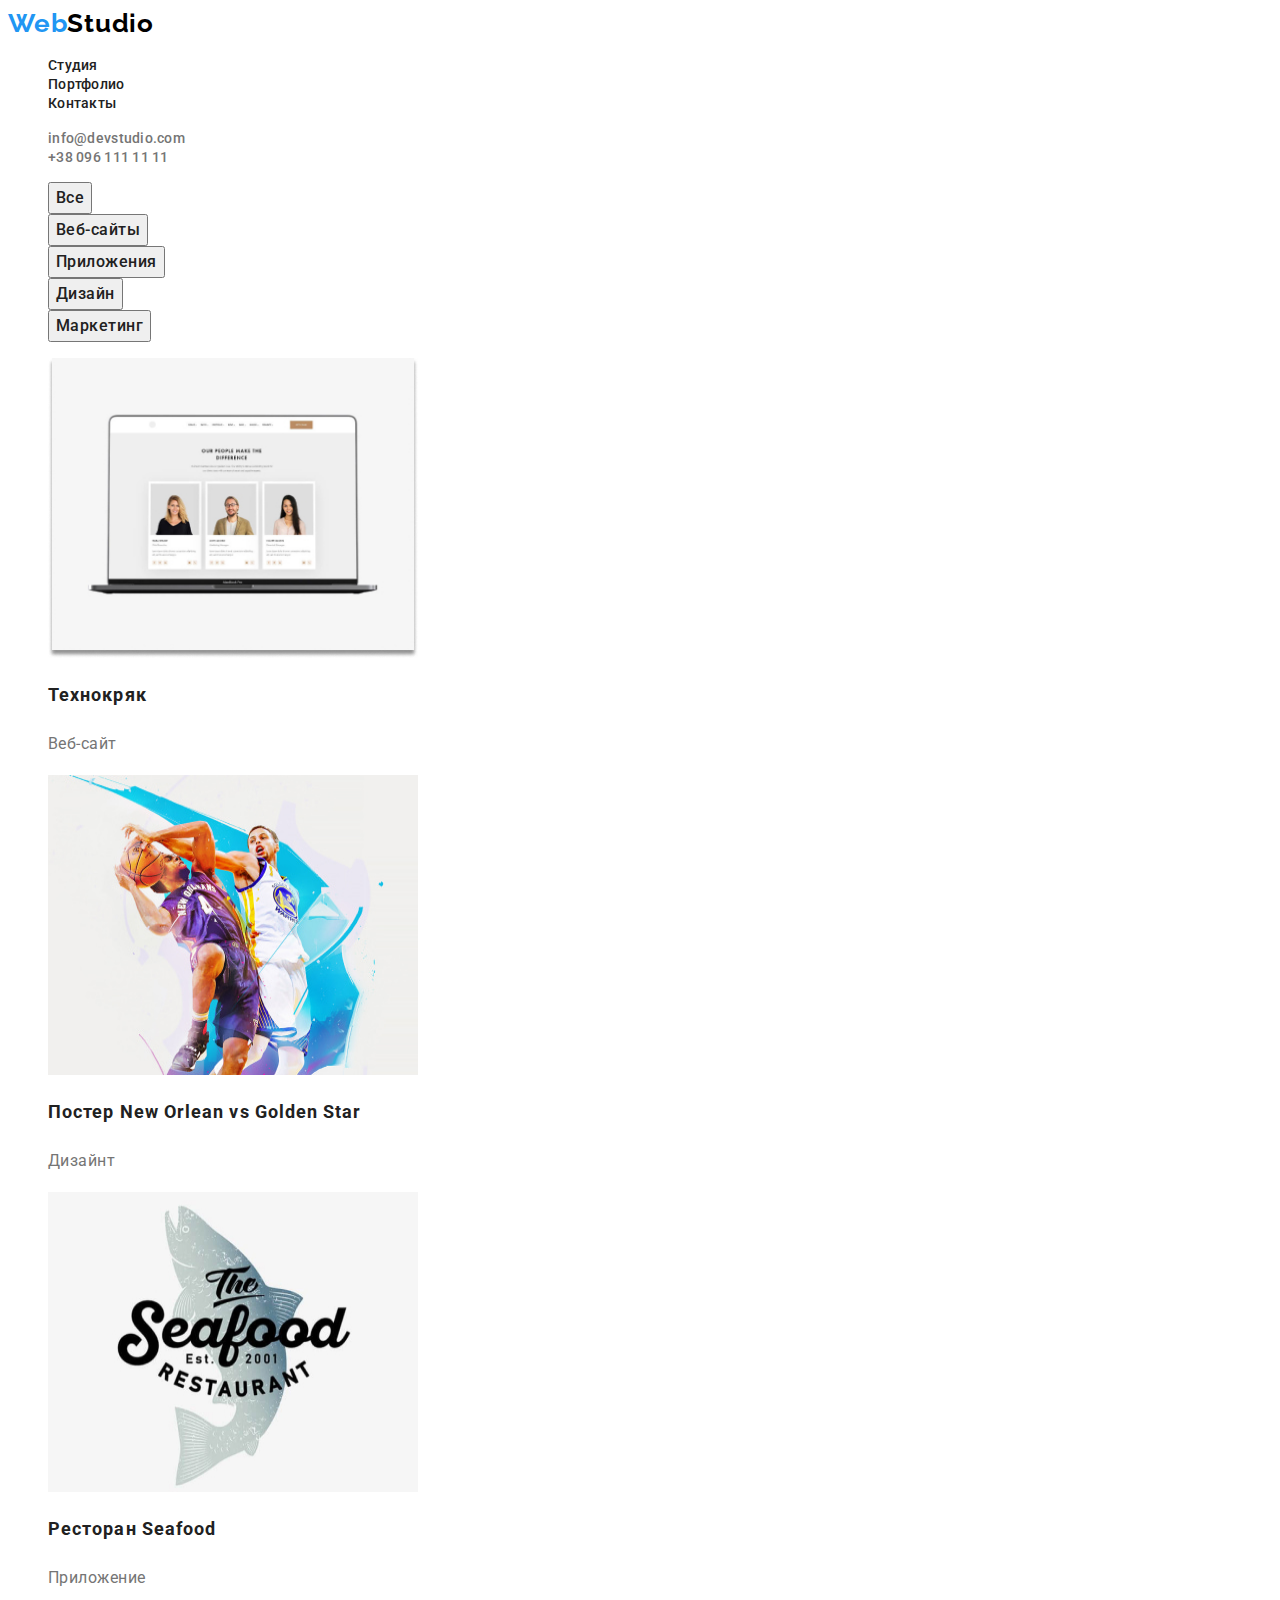
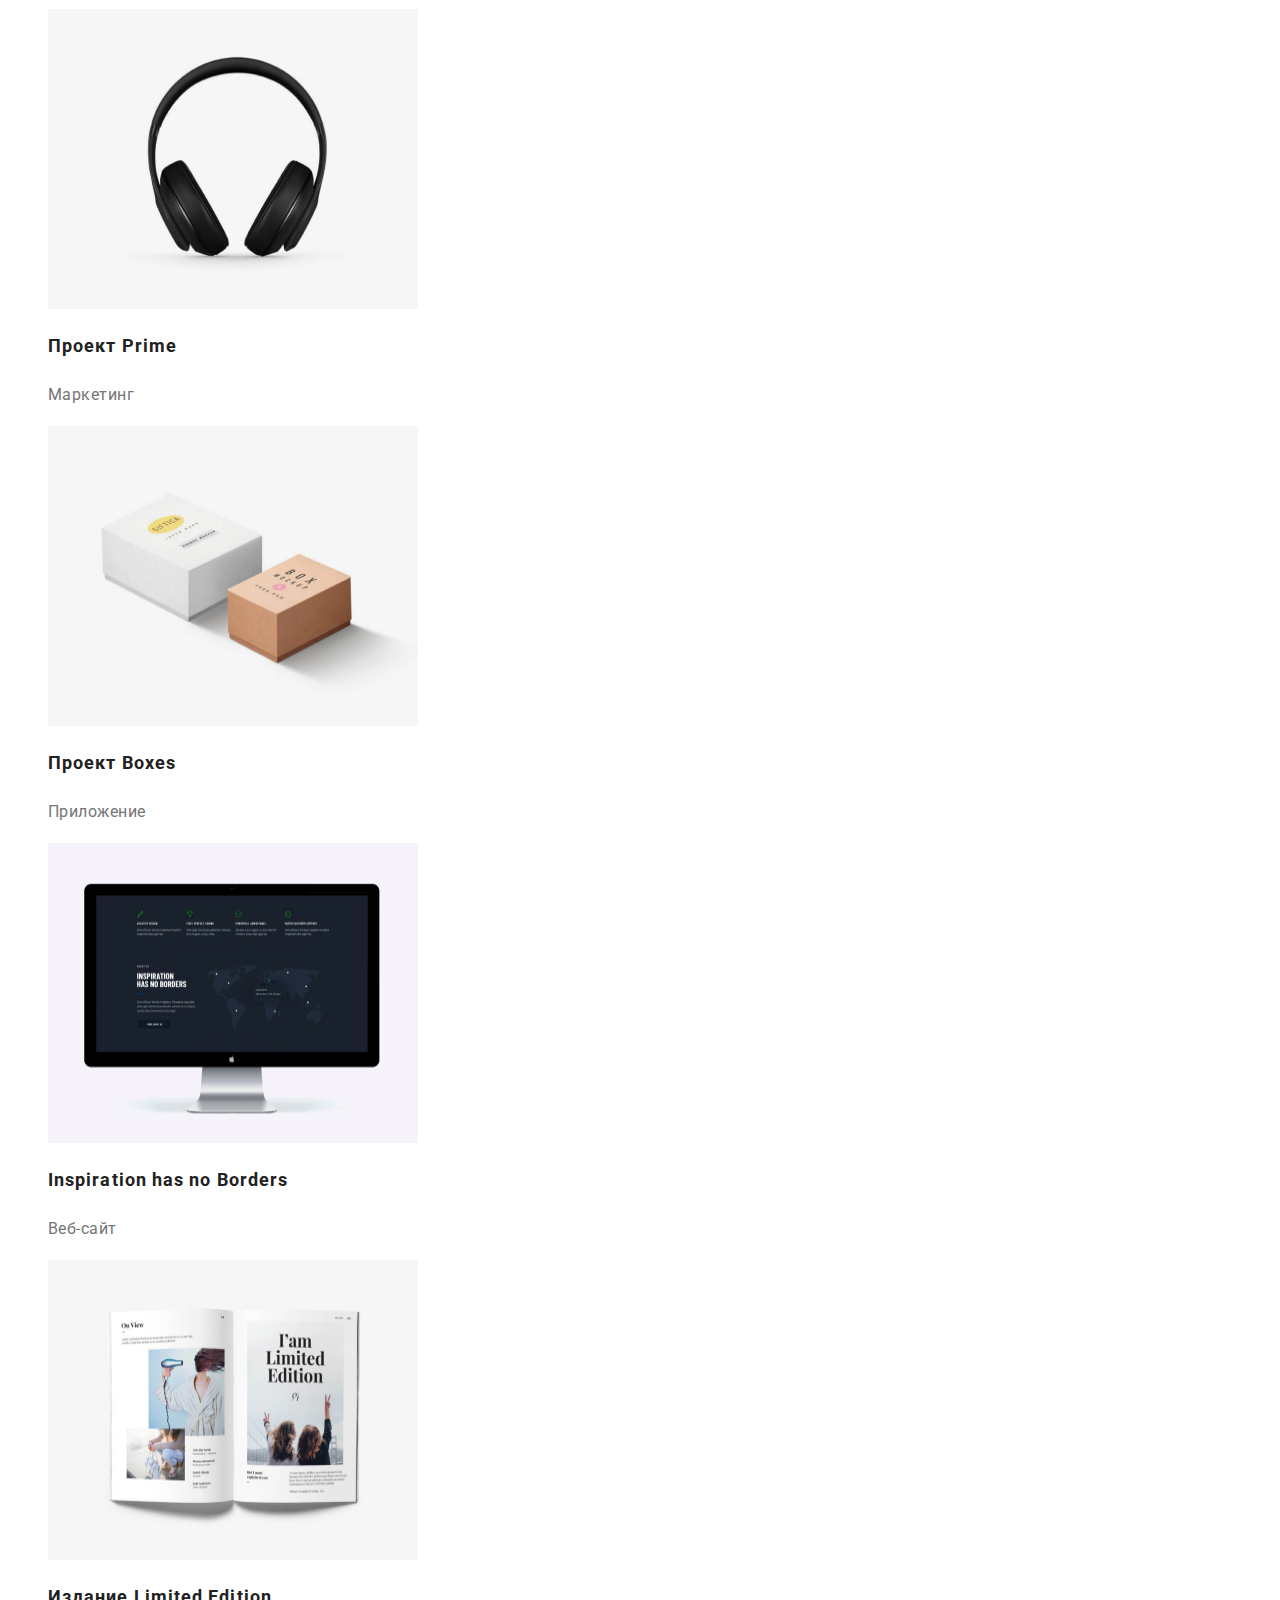
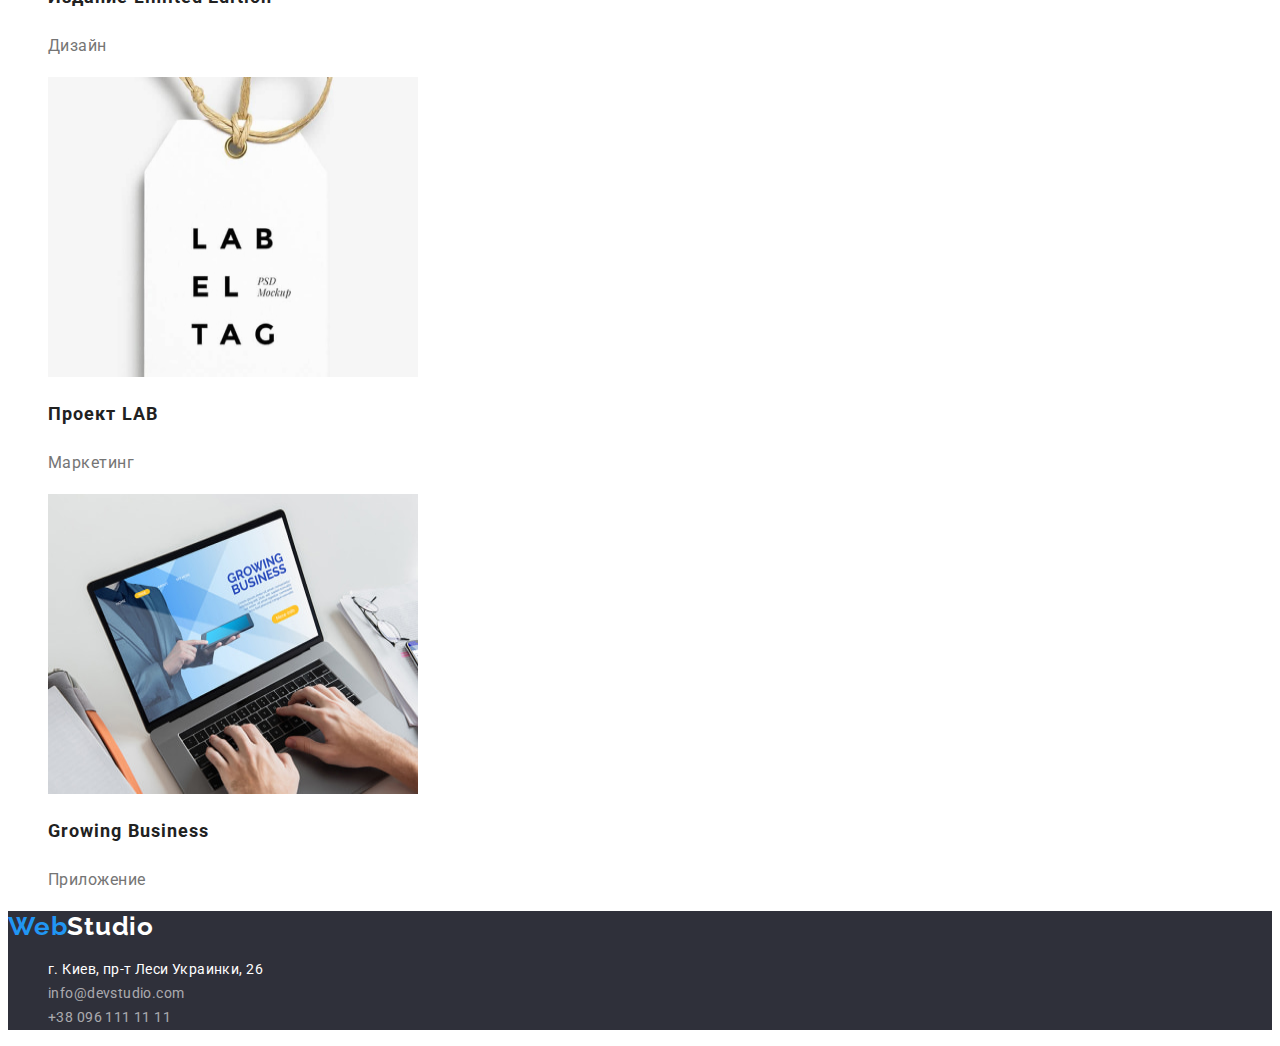
==== commit 1454c328: "class logo-wed" ====
--- a/portfolio.html
+++ b/portfolio.html
@@ -12,7 +12,7 @@
 <body>
     <!-- навигация -->
     <header>
-        <a href="#" class="logo">WebStudio</a>
+        <a href="#" class="logo"><span class="logo-web">Web</span>Studio</a>
         <nav>
             <ul class="nav-items">
                 <li><a class="nav-items-link" href="index.html" >Студия</a></li>
@@ -109,7 +109,7 @@
     </main>
     <!-- Подвал, футер -->
     <footer class="footer">
-        <a class="logo-foot" href="#">WebStudio</a>
+        <a class="logo-foot" href="#"><span class="logo-web">Web</span>Studio</a>
         <address>
             <ul class="footer-list">
                 <li><a class="link-map" href="https://goo.gl/maps/UUaV6C99xNGQSZhZA">г. Киев, пр-т Леси Украинки, 26</a></li>
--- a/css/styles.css
+++ b/css/styles.css
@@ -21,7 +21,9 @@
 .logo:focus {
   color: var(--acsent-color);
 }
-
+.logo-web{
+  color: var(--acsent-color);
+}
 /* Навигация  */
 .nav-items {
   list-style: none;
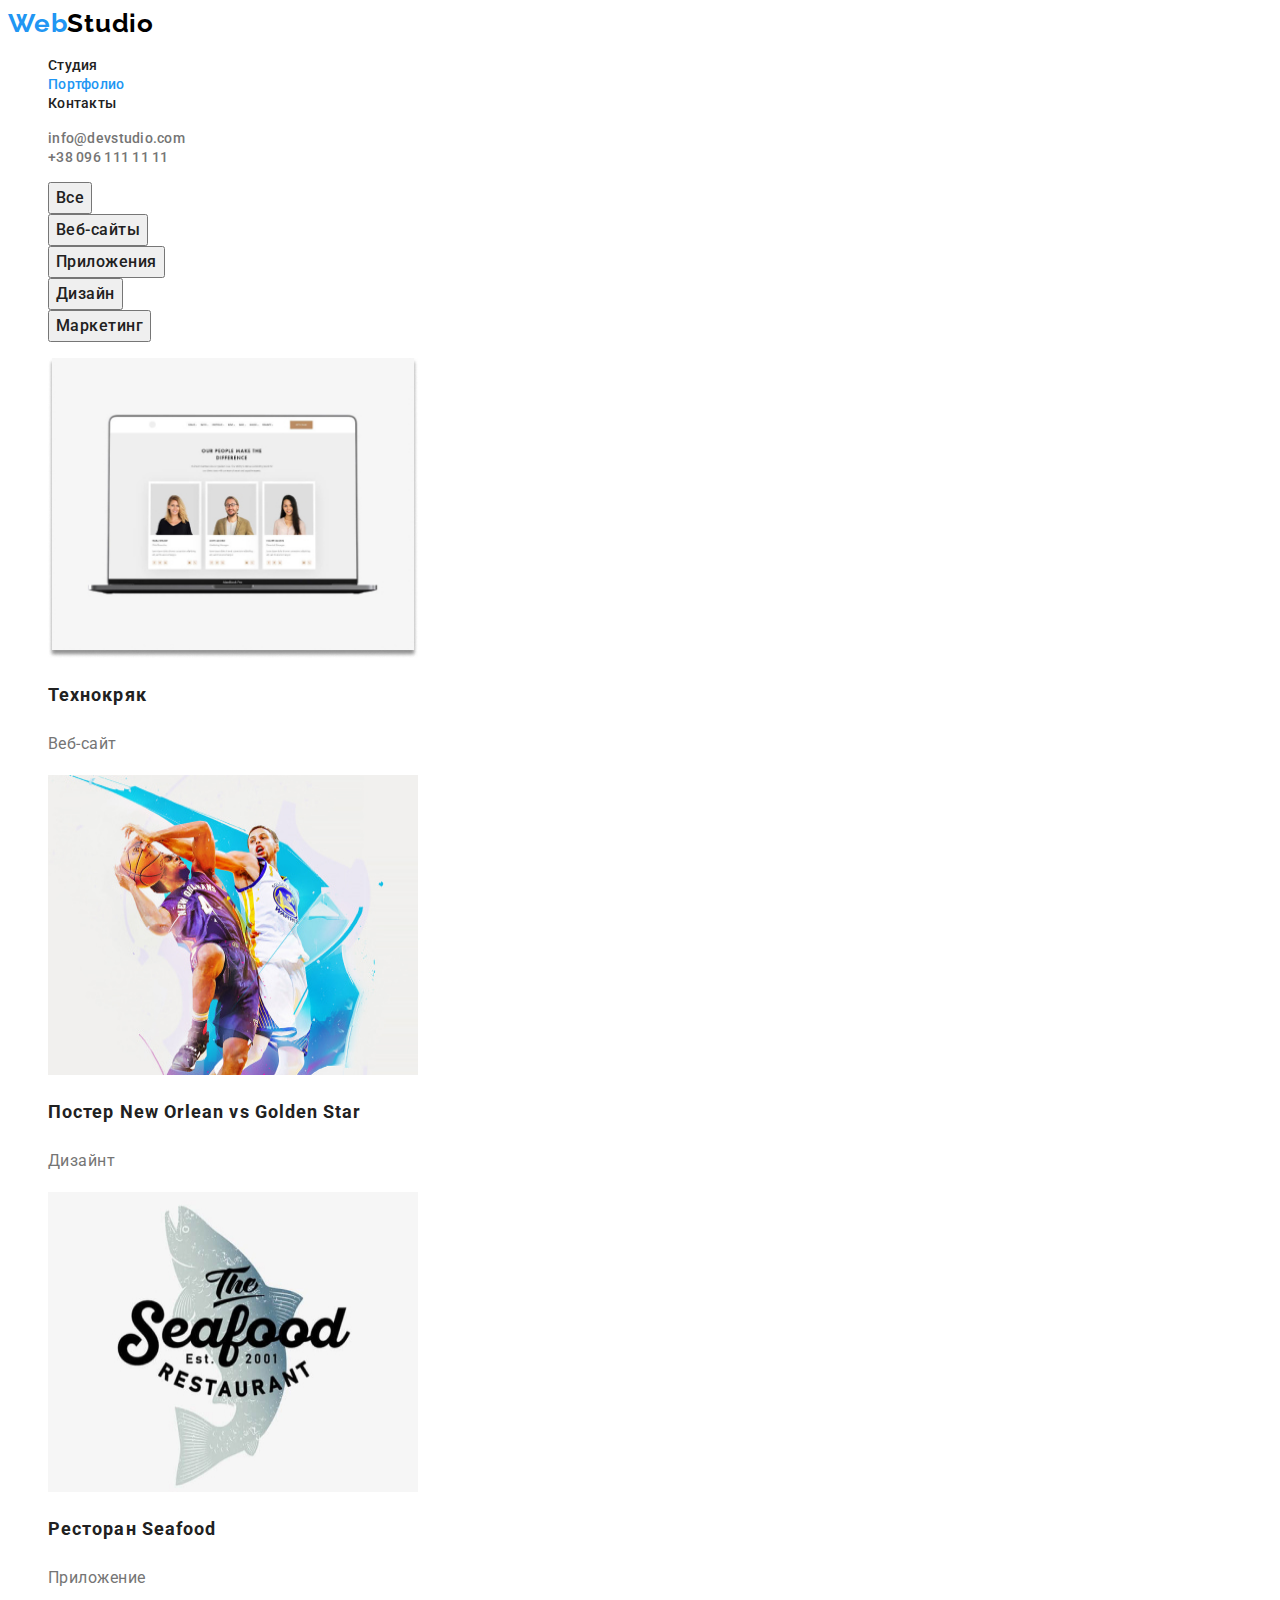
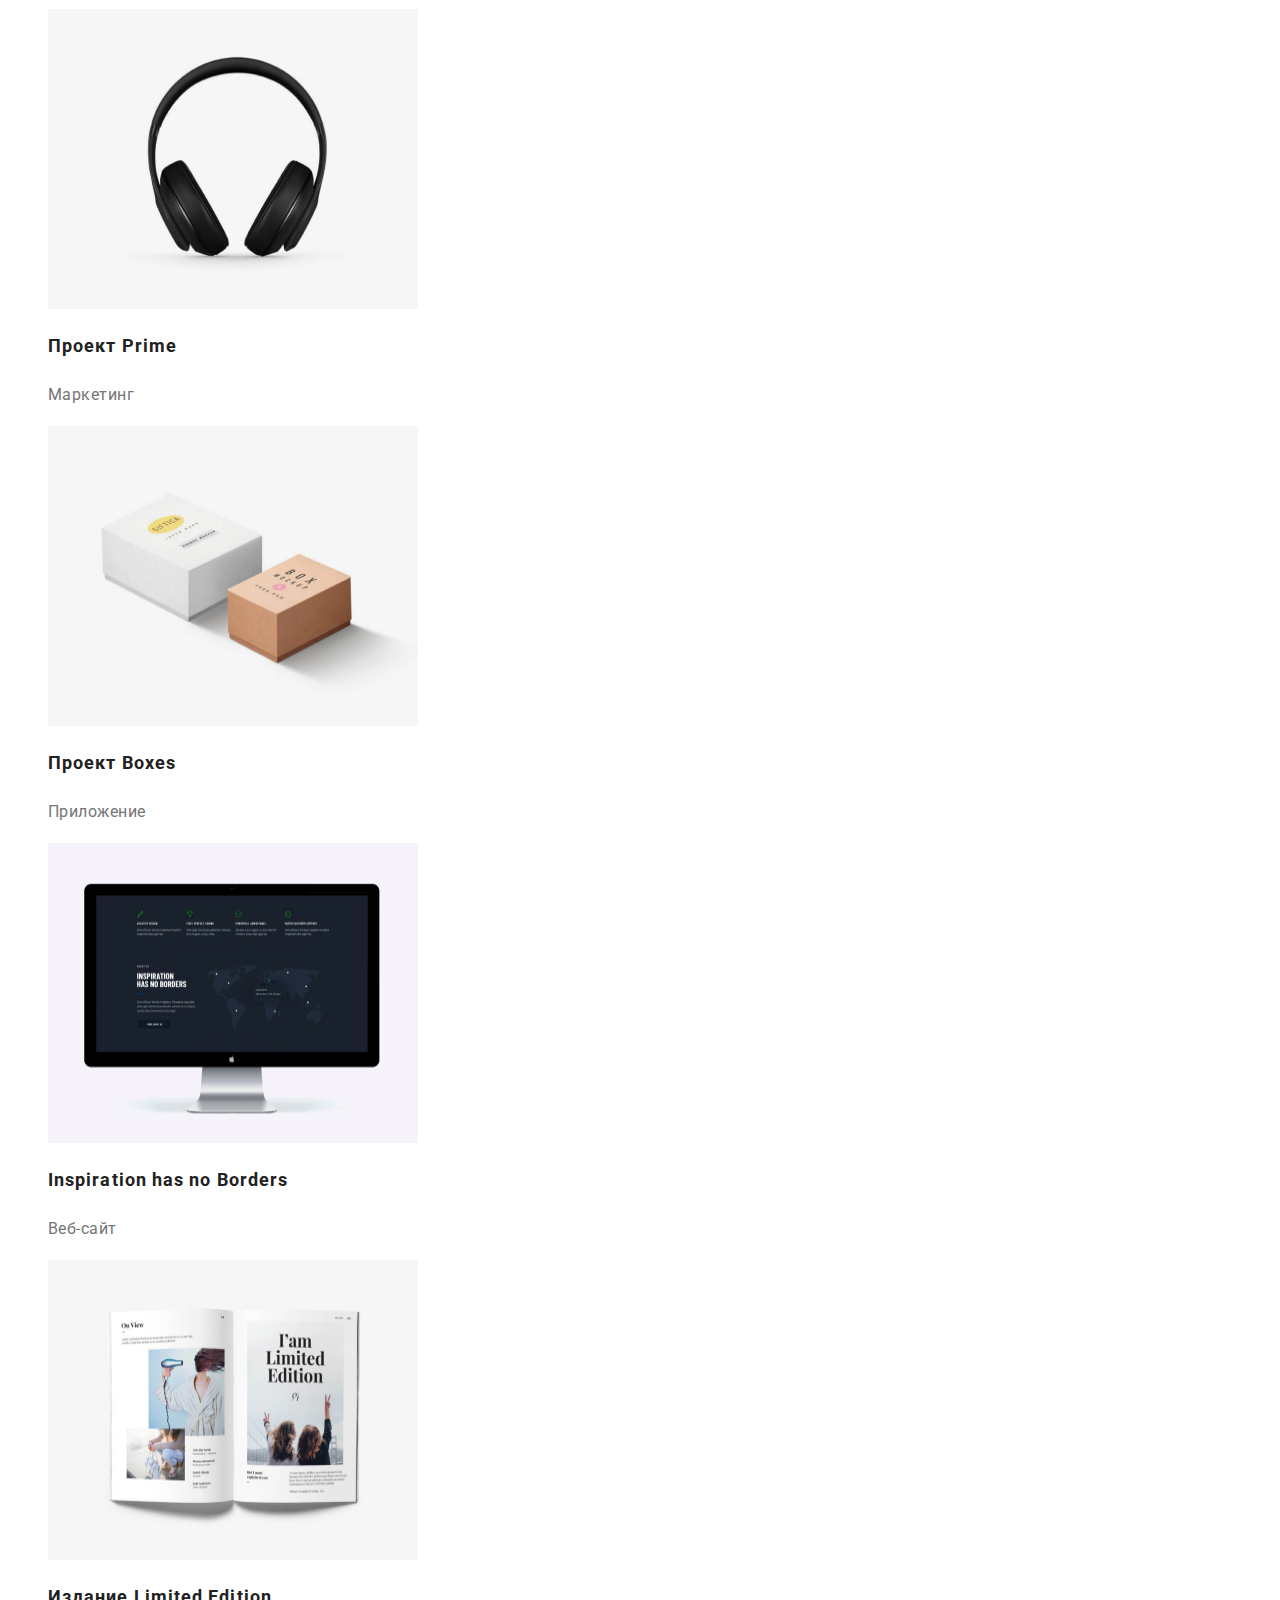
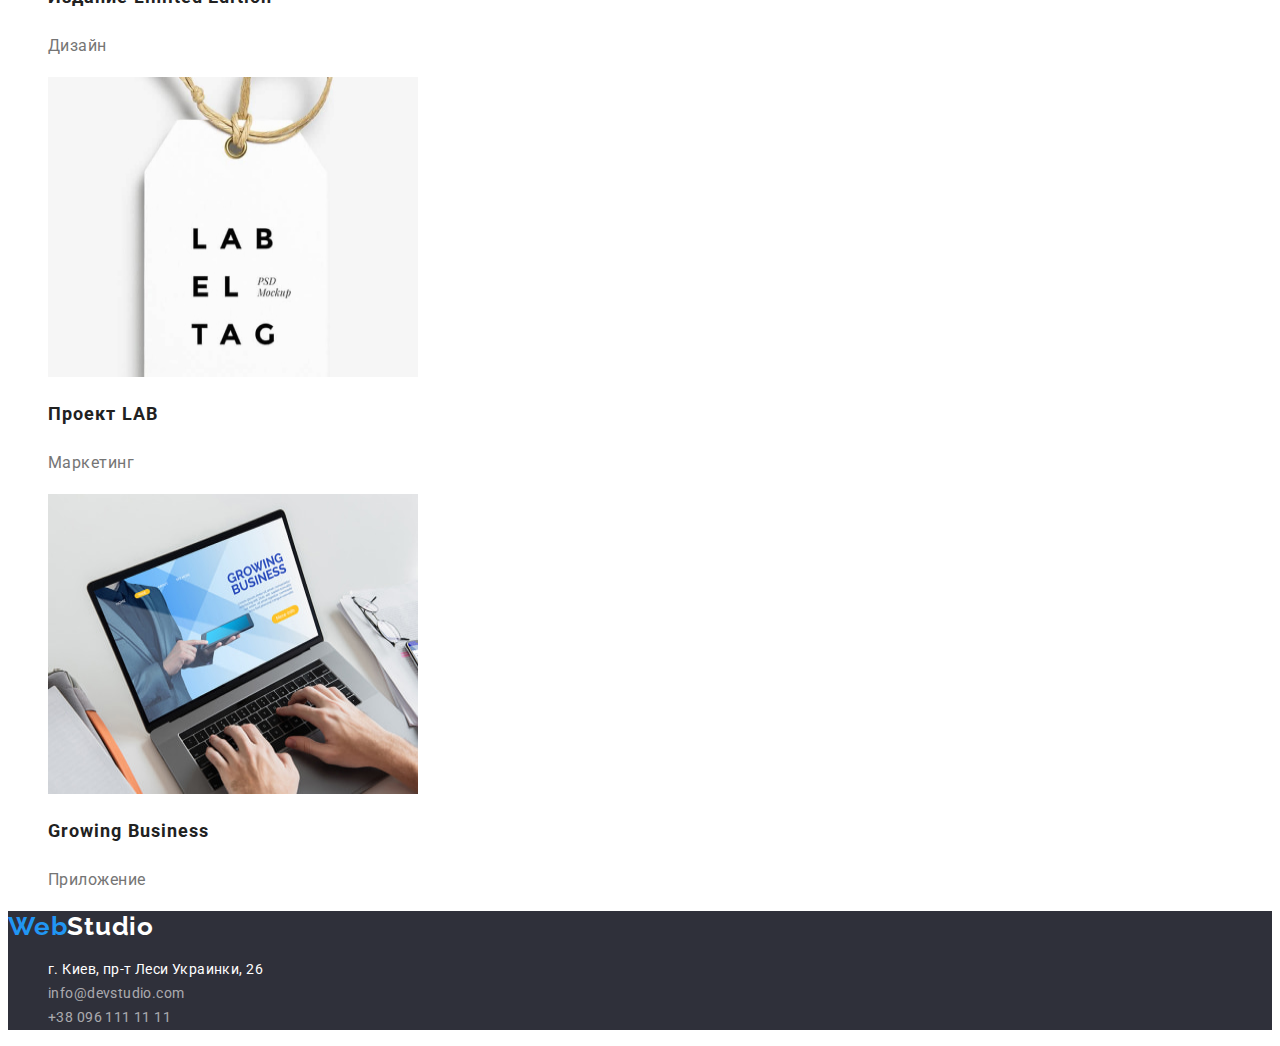
==== commit d096a583: "Эффект текущей страницы" ====
--- a/portfolio.html
+++ b/portfolio.html
@@ -16,7 +16,7 @@
         <nav>
             <ul class="nav-items">
                 <li><a class="nav-items-link" href="index.html" >Студия</a></li>
-                <li><a class="nav-items-link" href="portfolio.html" >Портфолио</a></li>
+                <li><a class="nav-items-link current" href="portfolio.html" >Портфолио</a></li>
                 <li><a class="nav-items-link" href="#" >Контакты</a></li>
             </ul>
         </nav>
@@ -109,10 +109,17 @@
     </main>
     <!-- Подвал, футер -->
     <footer class="footer">
-        <a class="logo-foot" href="#"><span class="logo-web">Web</span>Studio</a>
+        <a class="logo-foot" 
+        href="#" 
+        target="_blank" 
+        rel="noopener noreferrer">
+        <span class="logo-web">Web</span>Studio</a>
         <address>
             <ul class="footer-list">
-                <li><a class="link-map" href="https://goo.gl/maps/UUaV6C99xNGQSZhZA">г. Киев, пр-т Леси Украинки, 26</a></li>
+                <li><a class="link-map" 
+                    href="https://goo.gl/maps/UUaV6C99xNGQSZhZA" 
+                    target="_blank" 
+                    rel="noopener noreferrer">г. Киев, пр-т Леси Украинки, 26</a></li>
                 <li><a class="contacts" href="mailto:info@devstudio.com">info@devstudio.com</a></li>
                 <li><a class="contacts" href="tel:+380961111111">+38 096 111 11 11</a></li>
             </ul>        
--- a/css/styles.css
+++ b/css/styles.css
@@ -1,5 +1,8 @@
 :root {
   --acsent-color: #2196f3;
+  --title-color: #212121;
+  --link-color: #212121;
+  --text-color: #757575;
 }
 body {
   background-color: #ffffff;
@@ -29,36 +32,32 @@
   list-style: none;
   
 }
-.nav-items-link{
-  text-decoration: none;
+.nav-items-link,
+.autor-link{
   font-family: 'Roboto';
   font-style: normal;
   font-weight: 500;
   font-size: 14px;
   line-height: 1.1;
   letter-spacing: 0.02em;
-  color: #212121;
+  color: var(--link-color);
+  text-decoration: none;
 }
 .nav-items-link:hover,
-.nav-items-link:focus{
-  color: var(--acsent-color);
-}
-.autor{
-  list-style: none;
-}
-.autor-link{
-  font-family: 'Roboto';
-  font-style: normal;
-  font-weight: 500;
-  font-size: 14px;
-  line-height: 1.1;
-  letter-spacing: 0.02em;
-  color: #757575;
-  text-decoration: none;
-}
+.nav-items-link:focus,
 .autor-link:hover,
 .autor-link:focus{
   color: var(--acsent-color);
+}
+/* Эффект текущей страницы */
+.nav-items .current{
+  color: var(--acsent-color);
+}
+.autor{
+  list-style: none;
+}
+.autor-link{
+  color: #757575;
 }
   
 /* Блок решения 
@@ -112,7 +111,7 @@
   line-height: 1.1;
   letter-spacing: 0.03em;
   text-transform: uppercase;
-  color: #212121;
+  color: var(--link-color);
 }
 .properties-text{
   font-family: 'Roboto';
@@ -121,11 +120,12 @@
   font-size: 14px;
   line-height: 1.71;
   letter-spacing: 0.03em;
-  color: #757575;
+  color: var(--text-color);
 
 }
 /* Чем мы занимаемся */
-.work-title{
+.work-title,
+.our-team-title{
   font-family: 'Roboto';
   font-style: normal;
   font-weight: 700;
@@ -133,27 +133,17 @@
   line-height: 1.17;
   text-align: center;
   letter-spacing: 0.03em;
-  color: #212121;
+  color: var(--title-color);
 }
 .work-items{
   list-style: none;
 }
 
 /* Наша команда */
-.our-team{
-  font-family: 'Roboto';
-  font-style: normal;
-  font-weight: 700;
-  font-size: 36px;
-  line-height: 1.17;
-  text-align: center;
-  letter-spacing: 0.03em;
-  color: #212121;
-}
 .our-team-items{
   list-style: none;
 }
-.our-team-title{
+.our-team-name{
   font-family: 'Roboto';
   font-style: normal;
   font-weight: 500;
@@ -161,9 +151,9 @@
   line-height: 1.2;
   /* text-align: center; */
   letter-spacing: 0.03em;
-  color: #212121;
-}
-.our-team-text{
+  color: var(--title-color);
+}
+.our-team-post{
   font-family: 'Roboto';
   font-style: normal;
   font-weight: 400;
@@ -171,7 +161,7 @@
   line-height: 1.2;
   /* text-align: center; */
   letter-spacing: 0.03em;
-  color: #757575;
+  color: var(--text-color);
 }
 /* Галерея */
 /* Список без маркеров */
@@ -185,7 +175,7 @@
   font-size: 18px;
   line-height: 2;
   letter-spacing: 0.06em;
-  color: #212121;
+  color: var(--title-color);
 }
 .gallery-text {
   font-family: 'Roboto';
@@ -194,7 +184,7 @@
   font-size: 16px;
   line-height: 1.88;
   letter-spacing: 0.03em;
-  color: #757575;
+  color: var(--text-color);
 }
 
 /* Кнопки фильтра */
@@ -239,26 +229,20 @@
   list-style: none;
 }
 /* Адрес - карта */
-.link-map {
-  text-decoration: none;
+.link-map,
+.contacts {
   font-family: 'Roboto';
   font-style: normal;
   font-weight: 400;
   font-size: 14px;
   line-height: 1.71;
   letter-spacing: 0.03em;
-  color: #FFFFFF;
+  color: #ffffff;
+  text-decoration: none;
 }
 
 .contacts {
-  font-family: 'Roboto';
-  font-style: normal;
-  font-weight: 400;
-  font-size: 14px;
-  line-height: 1.71;
-  letter-spacing: 0.03em;
   color: #ffffff99;
-  text-decoration: none;
 
 }
 .link-map:hover,
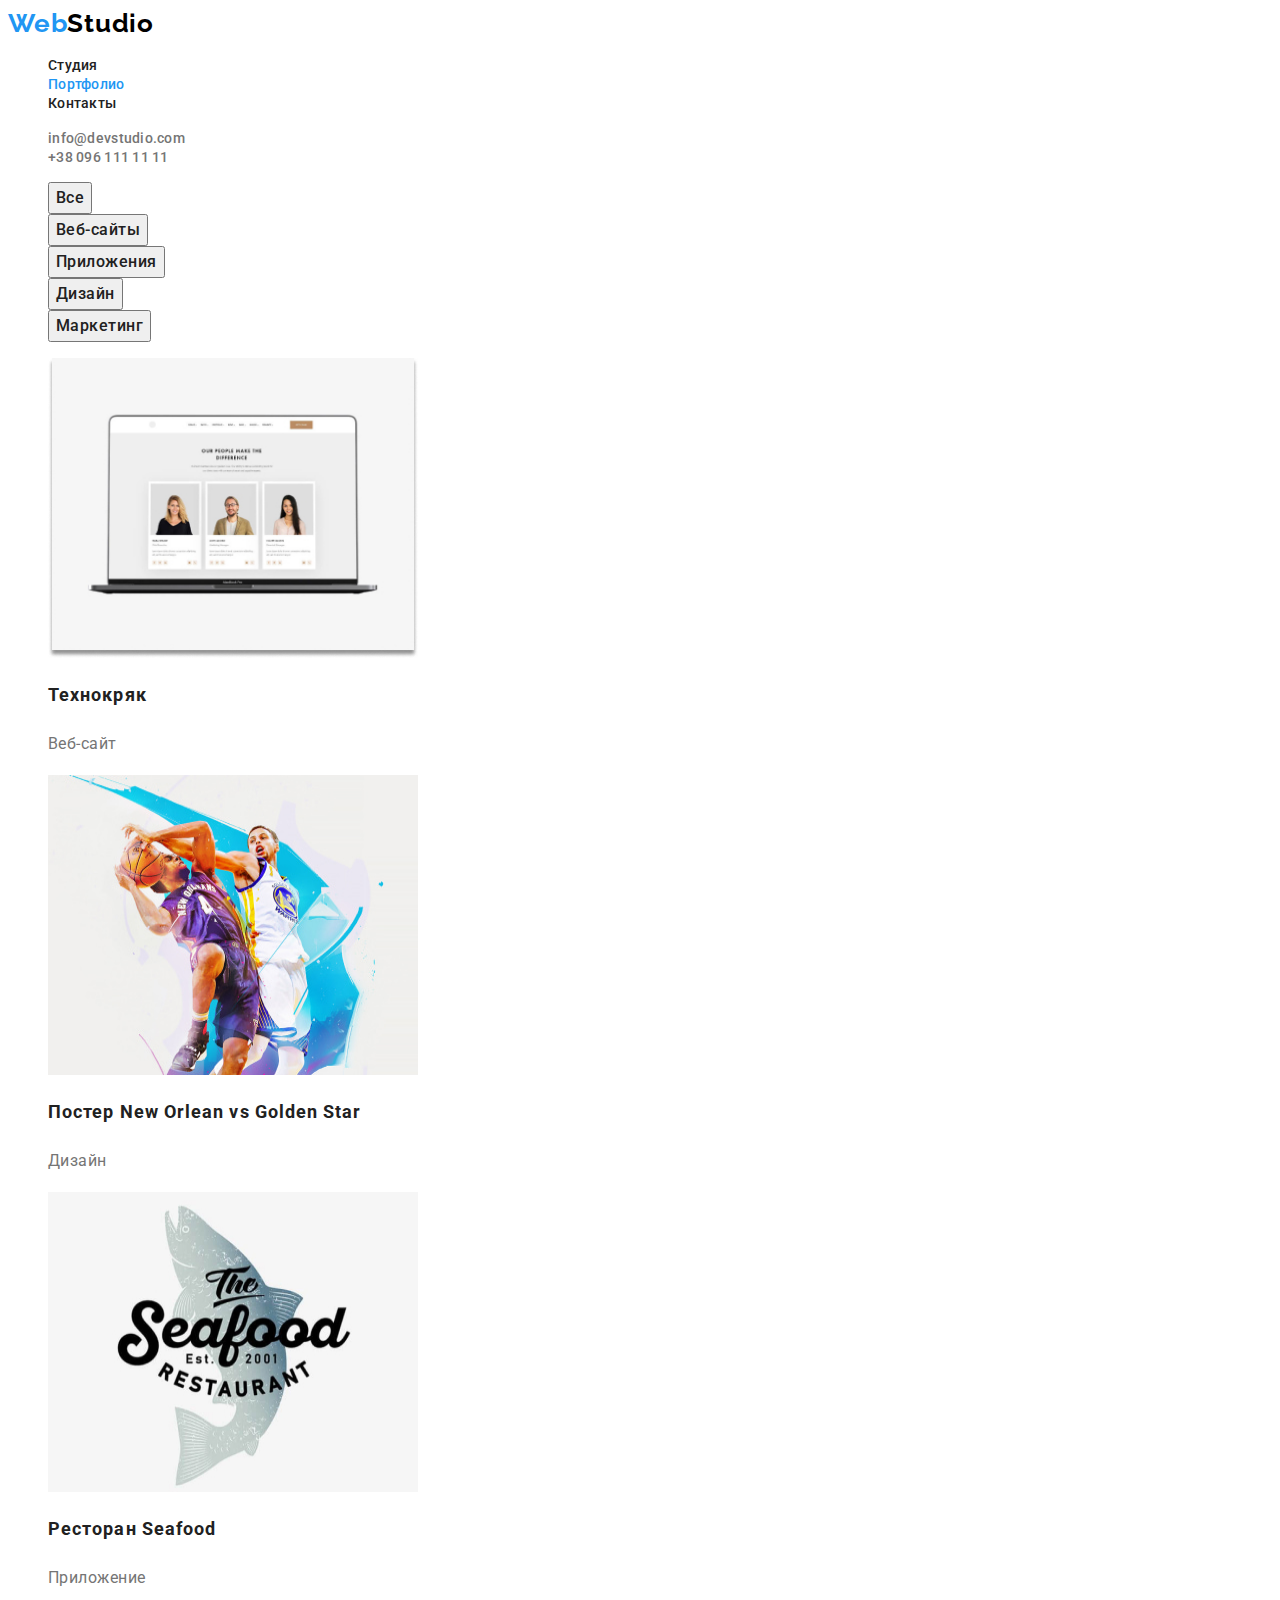
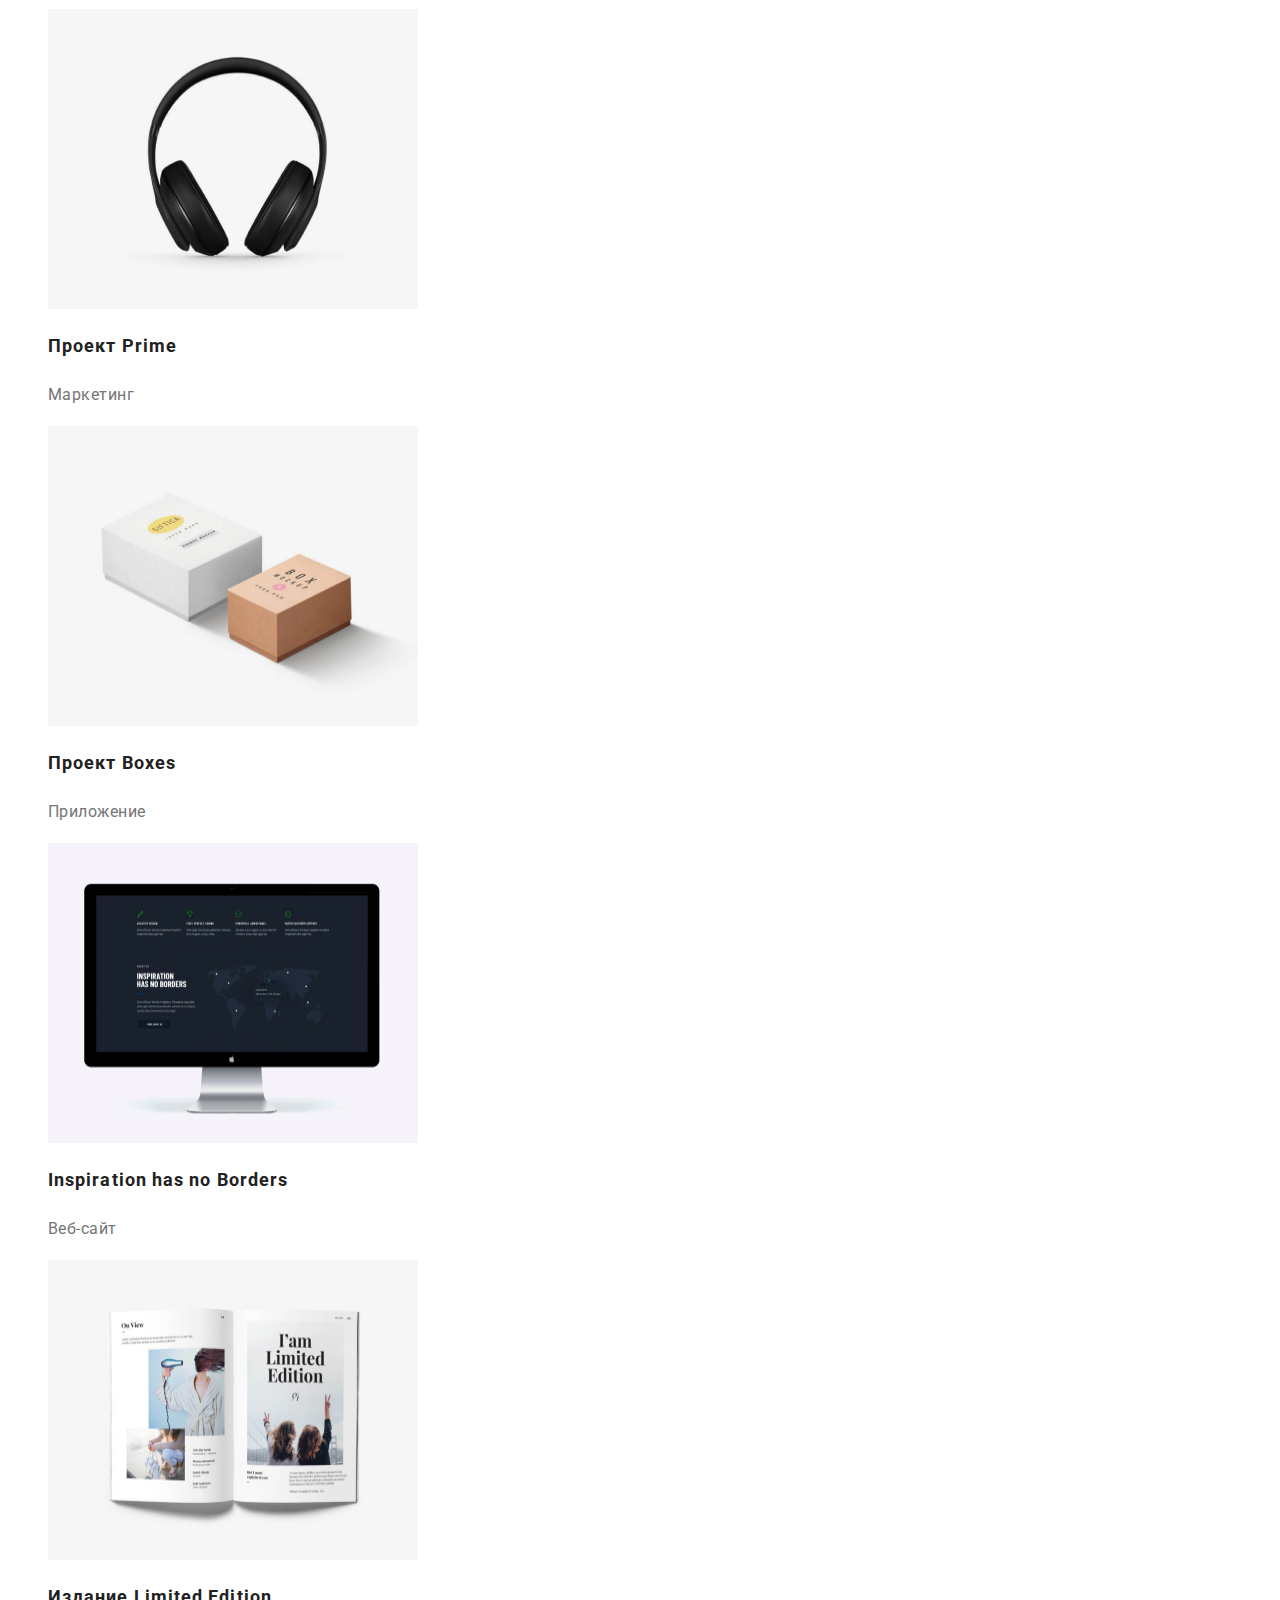
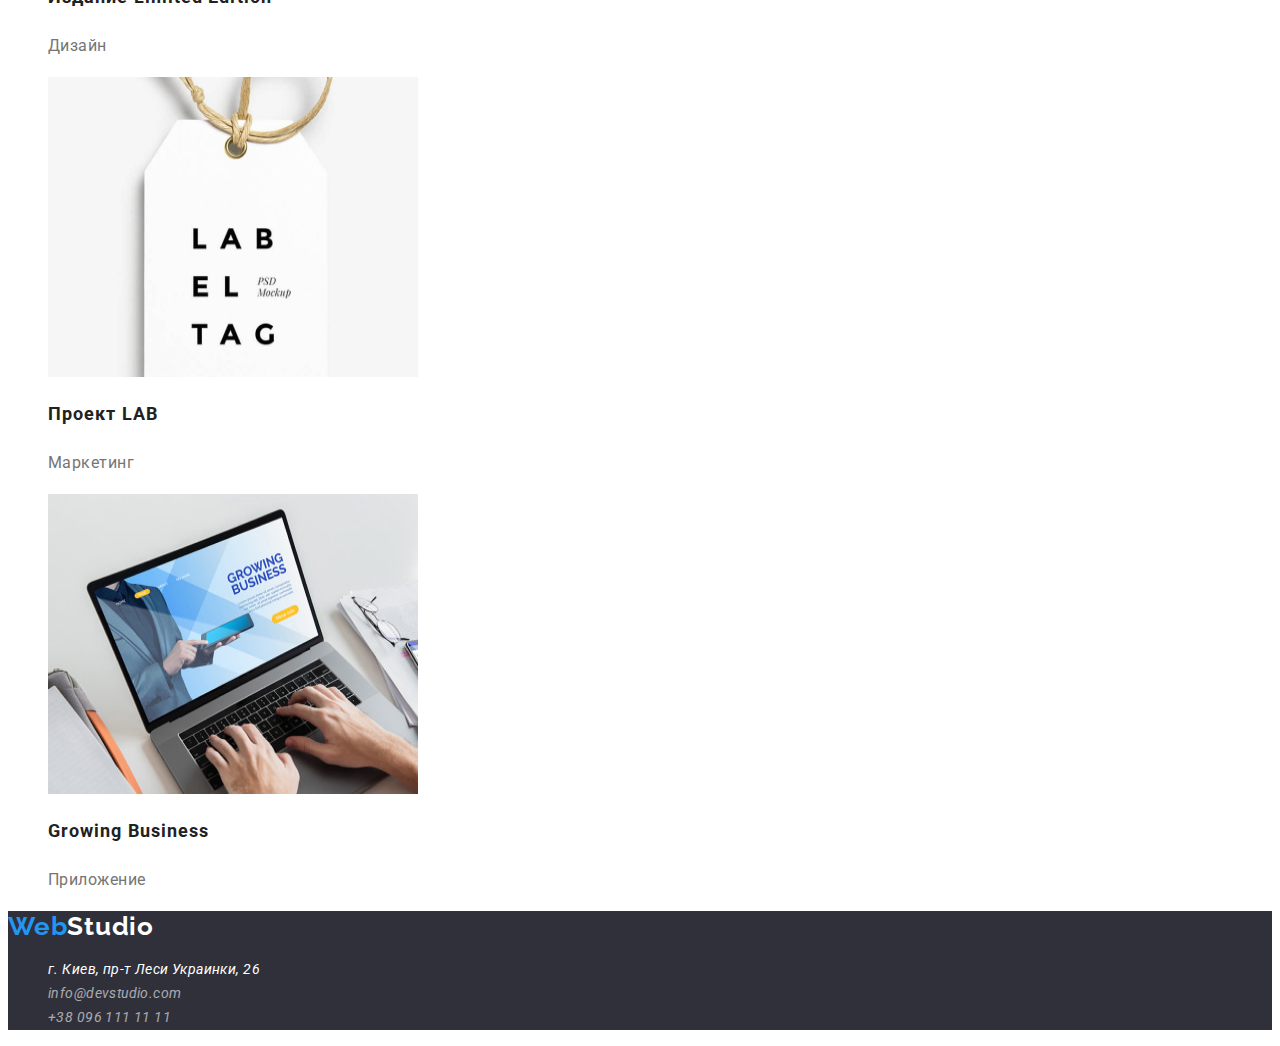
==== commit 8f39ab81: "Удалить 400" ====
--- a/portfolio.html
+++ b/portfolio.html
@@ -51,7 +51,7 @@
                     width="370" 
                     height="300">
                     <h2 class="gallery-title">Постер New Orlean vs Golden Star</h2> 
-                    <p class="gallery-text">Дизайнт</p>
+                    <p class="gallery-text">Дизайн</p>
                 </li>
                 <li class="gallery-item">
                     <img src="./images/portfolio/imgp3.jpg" alt="Логотип ресторана Seafood" 
--- a/css/styles.css
+++ b/css/styles.css
@@ -35,7 +35,6 @@
 .nav-items-link,
 .autor-link{
   font-family: 'Roboto';
-  font-style: normal;
   font-weight: 500;
   font-size: 14px;
   line-height: 1.1;
@@ -68,7 +67,6 @@
 
 .order-title {
   font-family: 'Roboto';
-  font-style: normal;
   font-weight: 900;
   font-size: 44px;
   line-height: 1.36;
@@ -82,7 +80,6 @@
 /* Кнопка Заказать услугу */
 .button-order {
   font-family: 'Roboto';
-  font-style: normal;
   font-weight: 700;
   font-size: 16px;
   line-height: 1.88;
@@ -97,7 +94,7 @@
 
 .button-order:hover,
 .button-order:focus {
-  opacity: 0.5;
+  background-color: #188CE8;
 }
 /* Properties - Особенности */
 .properties{
@@ -105,7 +102,6 @@
 }
 .properties-title{
   font-family: 'Roboto';
-  font-style: normal;
   font-weight: 700;
   font-size: 14px;
   line-height: 1.1;
@@ -115,8 +111,6 @@
 }
 .properties-text{
   font-family: 'Roboto';
-  font-style: normal;
-  font-weight: 400;
   font-size: 14px;
   line-height: 1.71;
   letter-spacing: 0.03em;
@@ -127,7 +121,6 @@
 .work-title,
 .our-team-title{
   font-family: 'Roboto';
-  font-style: normal;
   font-weight: 700;
   font-size: 36px;
   line-height: 1.17;
@@ -145,7 +138,6 @@
 }
 .our-team-name{
   font-family: 'Roboto';
-  font-style: normal;
   font-weight: 500;
   font-size: 16px;
   line-height: 1.2;
@@ -155,8 +147,6 @@
 }
 .our-team-post{
   font-family: 'Roboto';
-  font-style: normal;
-  font-weight: 400;
   font-size: 16px;
   line-height: 1.2;
   /* text-align: center; */
@@ -170,7 +160,6 @@
 }
 .gallery-title {
   font-family: 'Roboto';
-  font-style: normal;
   font-weight: 700;
   font-size: 18px;
   line-height: 2;
@@ -179,8 +168,6 @@
 }
 .gallery-text {
   font-family: 'Roboto';
-  font-style: normal;
-  font-weight: 400;
   font-size: 16px;
   line-height: 1.88;
   letter-spacing: 0.03em;
@@ -193,7 +180,6 @@
 }
 .button-filtr {
   font-family: 'Roboto';
-  font-style: normal;
   font-weight: 500;
   font-size: 16px;
   line-height: 1.62;
@@ -232,8 +218,6 @@
 .link-map,
 .contacts {
   font-family: 'Roboto';
-  font-style: normal;
-  font-weight: 400;
   font-size: 14px;
   line-height: 1.71;
   letter-spacing: 0.03em;
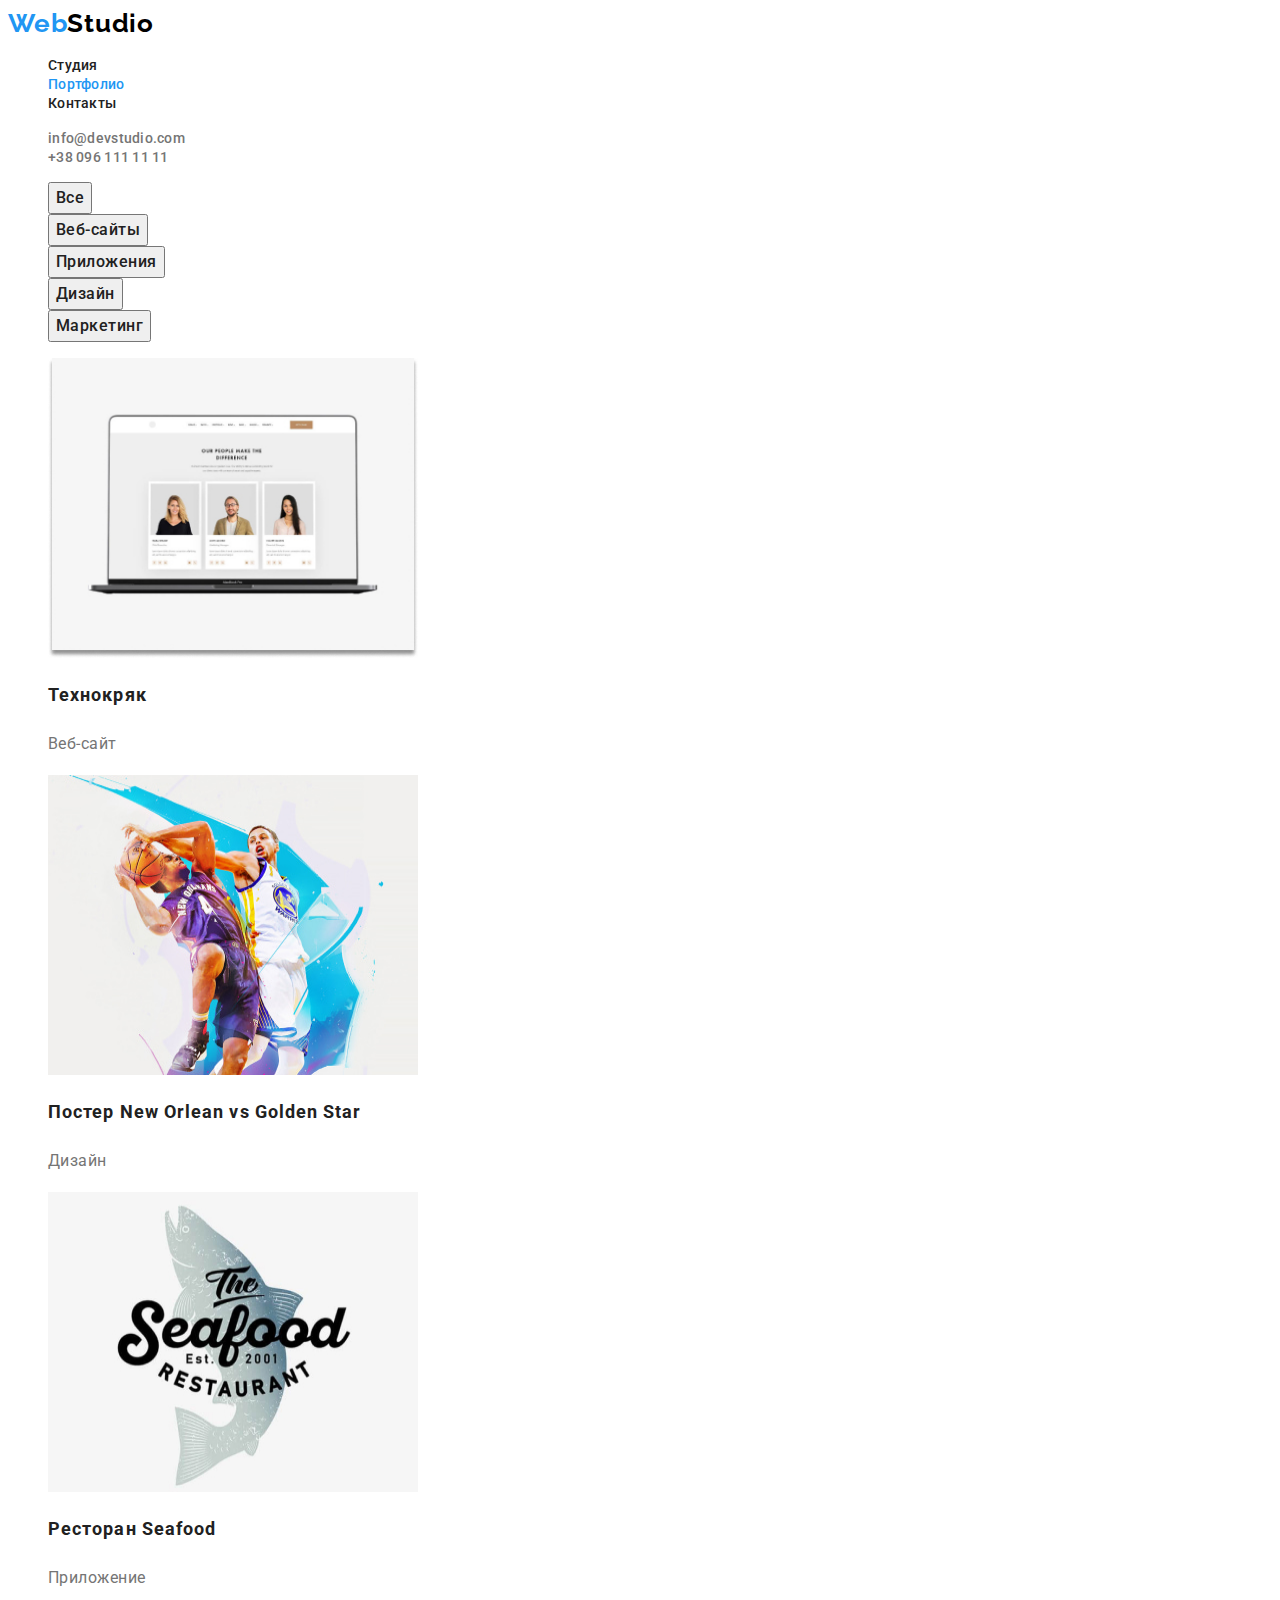
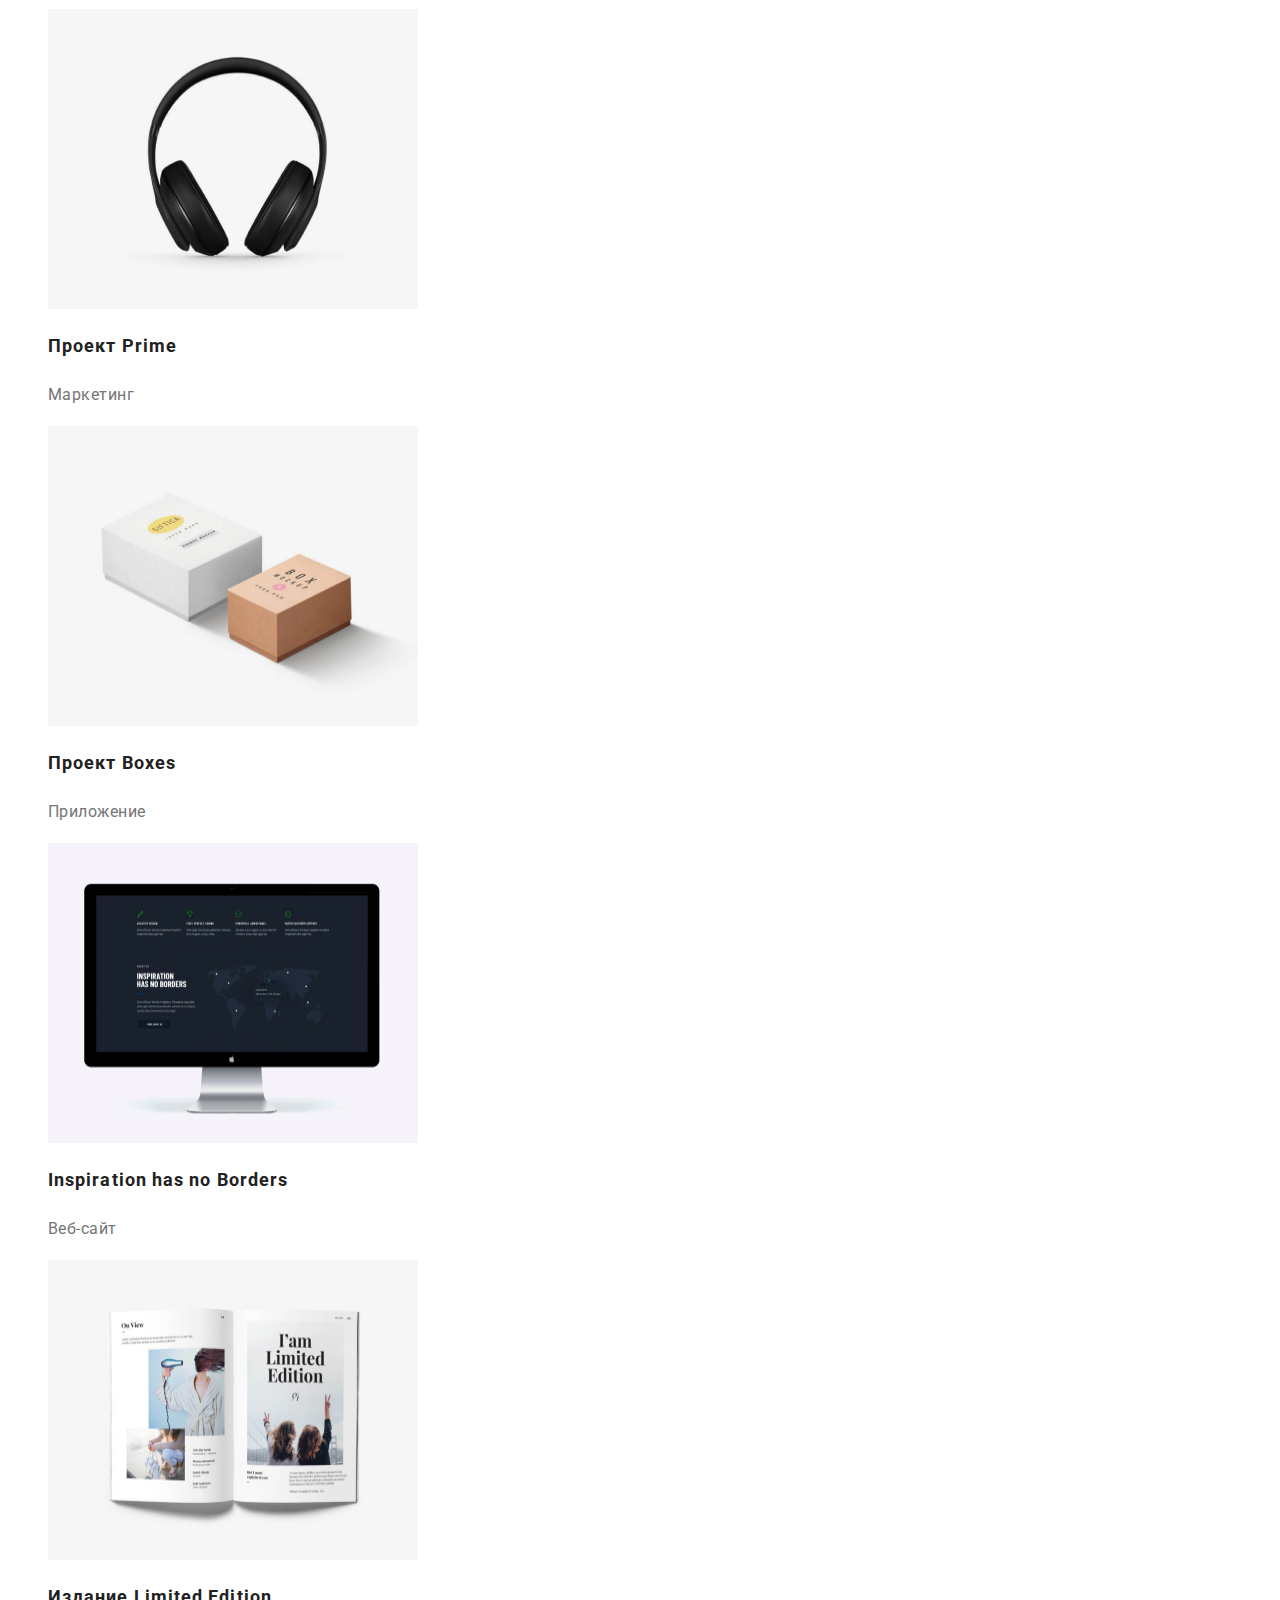
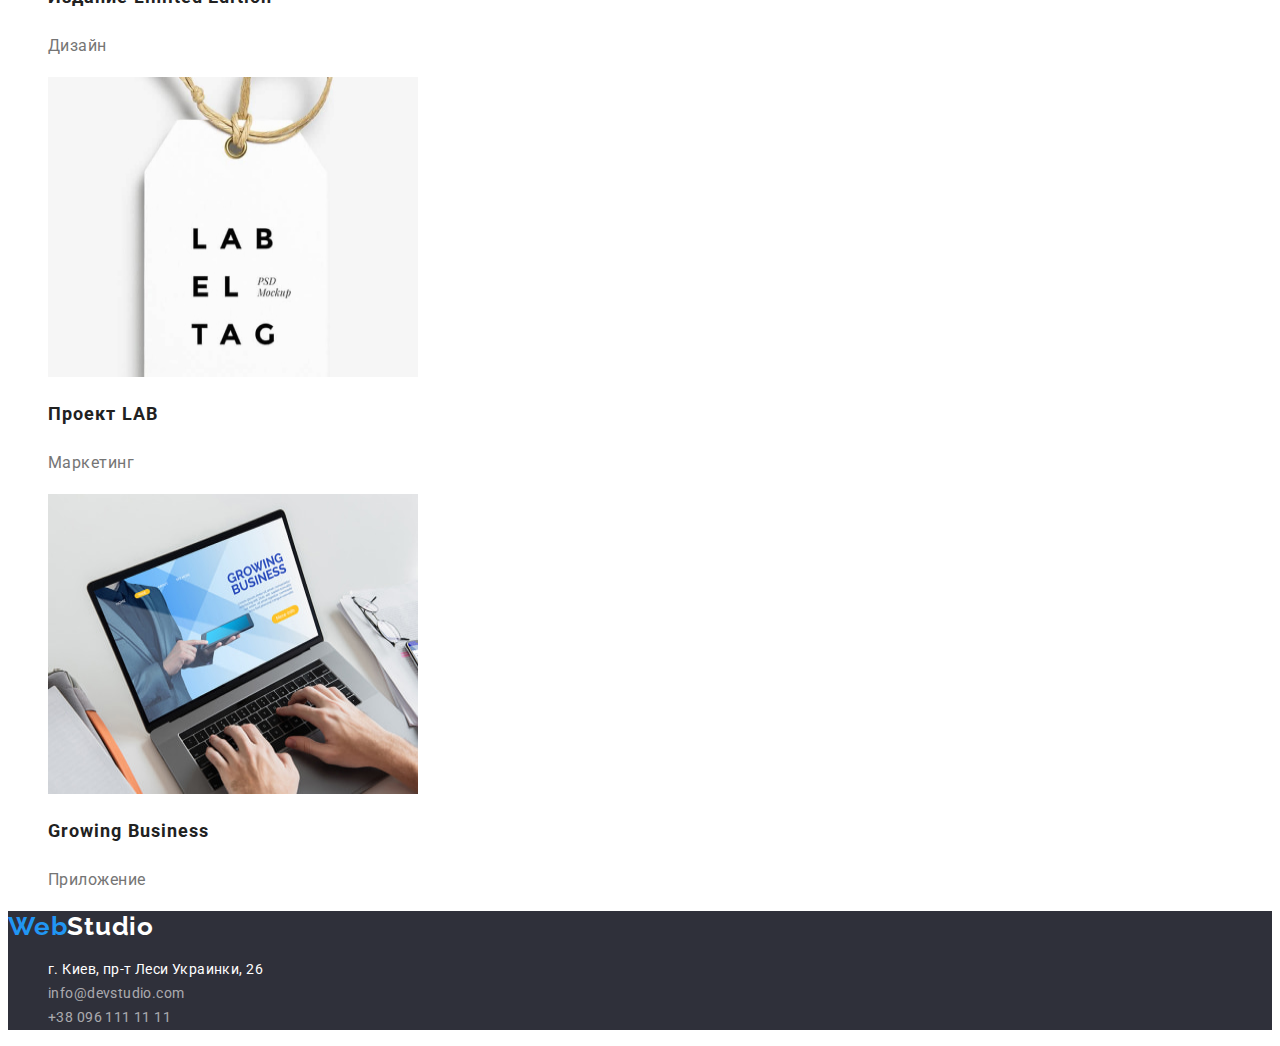
==== commit d0de7902: "edit" ====
--- a/portfolio.html
+++ b/portfolio.html
@@ -20,9 +20,9 @@
                 <li><a class="nav-items-link" href="#" >Контакты</a></li>
             </ul>
         </nav>
-        <ul class="autor">
-            <li><a class="autor-link" href="mailto:info@devstudio.com">info@devstudio.com</a></li>
-            <li><a class="autor-link" href="tel:+380961111111">+38 096 111 11 11</a></li>
+        <ul class="author">
+            <li><a class="author-link" href="mailto:info@devstudio.com">info@devstudio.com</a></li>
+            <li><a class="author-link" href="tel:+380961111111">+38 096 111 11 11</a></li>
         </ul>
     </header>
     <main>
--- a/css/styles.css
+++ b/css/styles.css
@@ -3,6 +3,11 @@
   --title-color: #212121;
   --link-color: #212121;
   --text-color: #757575;
+  --button-background: #2196f3;
+  --button-filtr-color: #212121;
+  --team-background: #F5F4FA;
+  --footer-background: #2f303a;
+
 }
 body {
   background-color: #ffffff;
@@ -33,8 +38,7 @@
   
 }
 .nav-items-link,
-.autor-link{
-  font-family: 'Roboto';
+.author-link{
   font-weight: 500;
   font-size: 14px;
   line-height: 1.1;
@@ -44,18 +48,18 @@
 }
 .nav-items-link:hover,
 .nav-items-link:focus,
-.autor-link:hover,
-.autor-link:focus{
+.author-link:hover,
+.author-link:focus{
   color: var(--acsent-color);
 }
 /* Эффект текущей страницы */
 .nav-items .current{
   color: var(--acsent-color);
 }
-.autor{
-  list-style: none;
-}
-.autor-link{
+.author{
+  list-style: none;
+}
+.author-link{
   color: #757575;
 }
   
@@ -66,7 +70,6 @@
 }
 
 .order-title {
-  font-family: 'Roboto';
   font-weight: 900;
   font-size: 44px;
   line-height: 1.36;
@@ -79,7 +82,7 @@
 }
 /* Кнопка Заказать услугу */
 .button-order {
-  font-family: 'Roboto';
+  font-family: inherit;
   font-weight: 700;
   font-size: 16px;
   line-height: 1.88;
@@ -88,7 +91,7 @@
   text-align: center;
   letter-spacing: 0.06em;
   color: #ffffff;
-  background-color: #2196f3;
+  background-color: var(--button-background);
   cursor: pointer;
 }
 
@@ -101,7 +104,6 @@
   list-style: none;
 }
 .properties-title{
-  font-family: 'Roboto';
   font-weight: 700;
   font-size: 14px;
   line-height: 1.1;
@@ -110,7 +112,6 @@
   color: var(--link-color);
 }
 .properties-text{
-  font-family: 'Roboto';
   font-size: 14px;
   line-height: 1.71;
   letter-spacing: 0.03em;
@@ -120,7 +121,6 @@
 /* Чем мы занимаемся */
 .work-title,
 .our-team-title{
-  font-family: 'Roboto';
   font-weight: 700;
   font-size: 36px;
   line-height: 1.17;
@@ -133,11 +133,13 @@
 }
 
 /* Наша команда */
+.our-team{
+  background-color: var(--team-background);
+}
 .our-team-items{
   list-style: none;
 }
 .our-team-name{
-  font-family: 'Roboto';
   font-weight: 500;
   font-size: 16px;
   line-height: 1.2;
@@ -146,7 +148,6 @@
   color: var(--title-color);
 }
 .our-team-post{
-  font-family: 'Roboto';
   font-size: 16px;
   line-height: 1.2;
   /* text-align: center; */
@@ -159,7 +160,6 @@
   list-style: none;
 }
 .gallery-title {
-  font-family: 'Roboto';
   font-weight: 700;
   font-size: 18px;
   line-height: 2;
@@ -167,7 +167,6 @@
   color: var(--title-color);
 }
 .gallery-text {
-  font-family: 'Roboto';
   font-size: 16px;
   line-height: 1.88;
   letter-spacing: 0.03em;
@@ -179,23 +178,23 @@
   list-style: none;
 }
 .button-filtr {
-  font-family: 'Roboto';
+  font-family: inherit;
   font-weight: 500;
   font-size: 16px;
   line-height: 1.62;
   text-align: center;
   letter-spacing: 0.03em;
-  color: #212121;
+  color: var(--button-filtr-color);
   cursor: pointer;
 }
 .button-filtr:hover,
 .button-filtr:focus {
-  background-color: #2196f3;
+  background-color: var(--button-background);
   color: #ffffff;
 }
 /* Footer */
 .footer {
-  background-color: #2f303a;
+  background-color: var(--footer-background);
   
 }
 .logo-foot {
@@ -217,7 +216,7 @@
 /* Адрес - карта */
 .link-map,
 .contacts {
-  font-family: 'Roboto';
+  font-style: normal;
   font-size: 14px;
   line-height: 1.71;
   letter-spacing: 0.03em;
